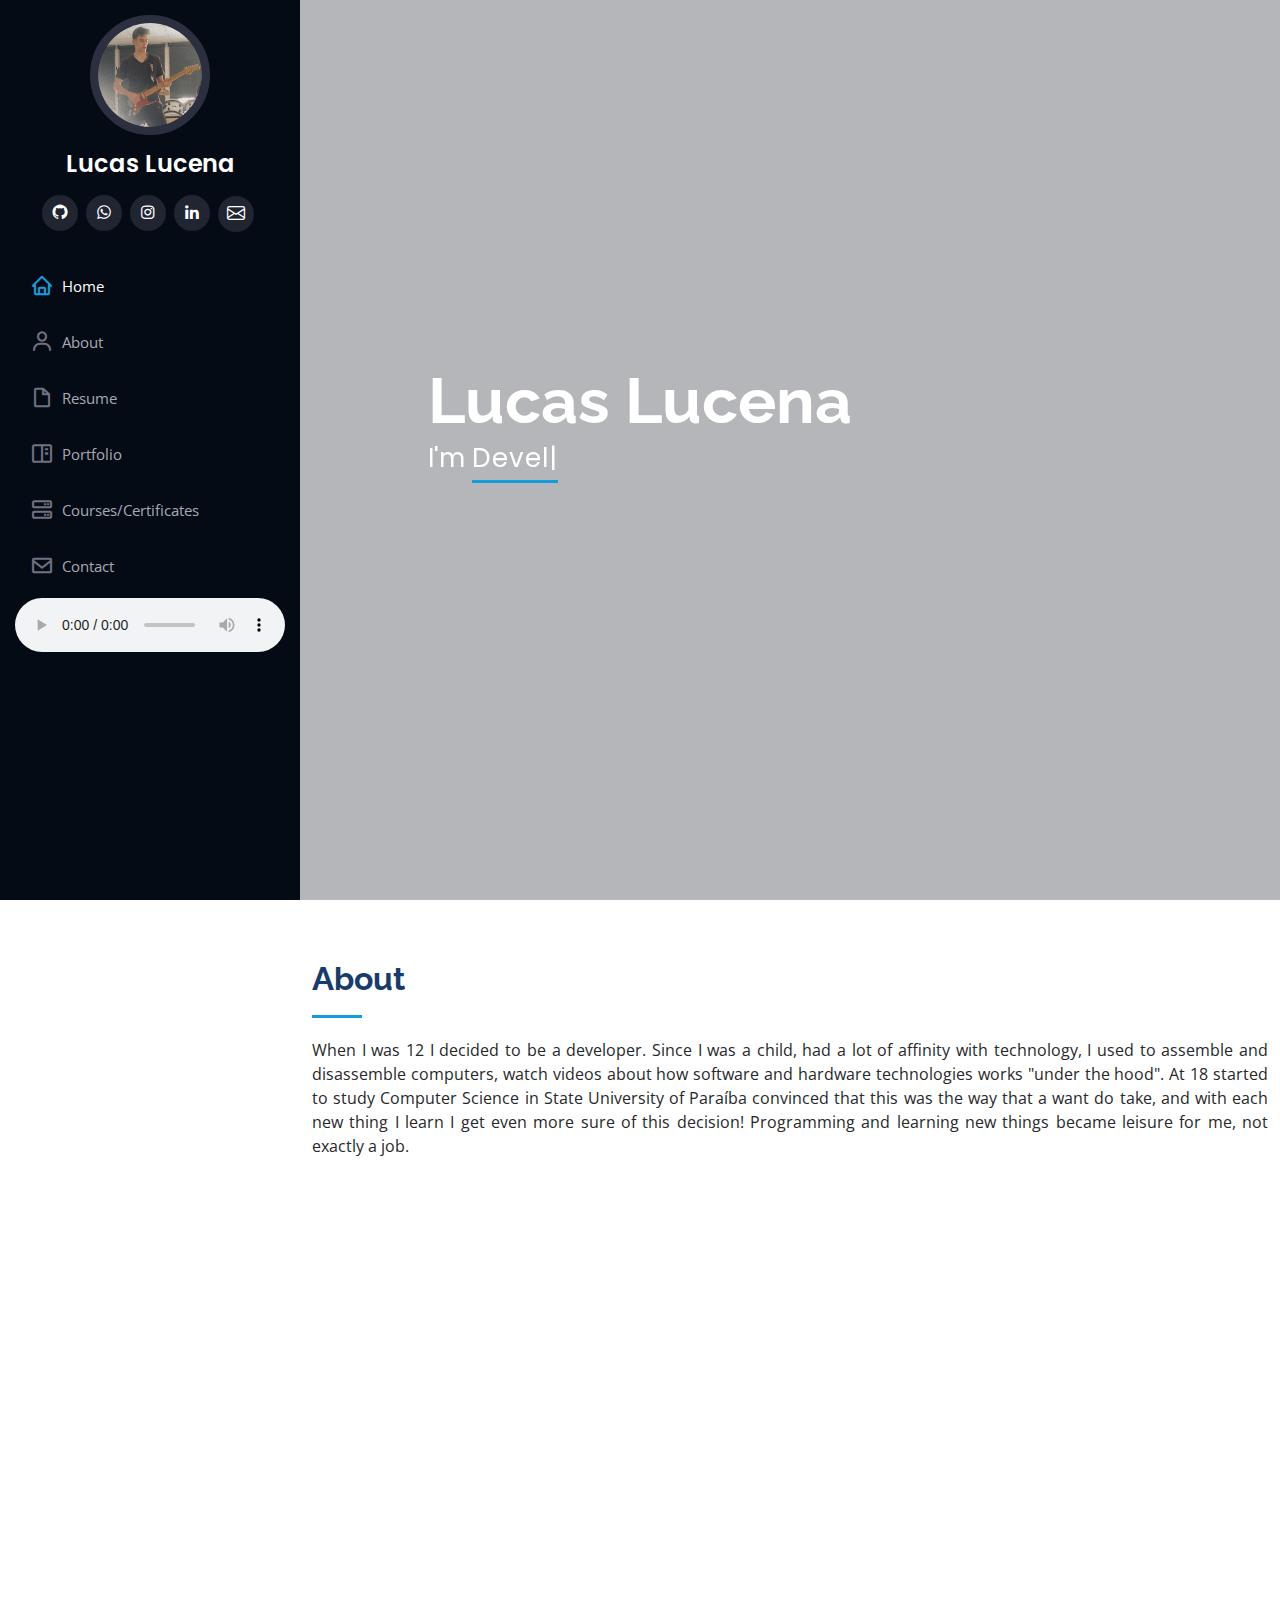
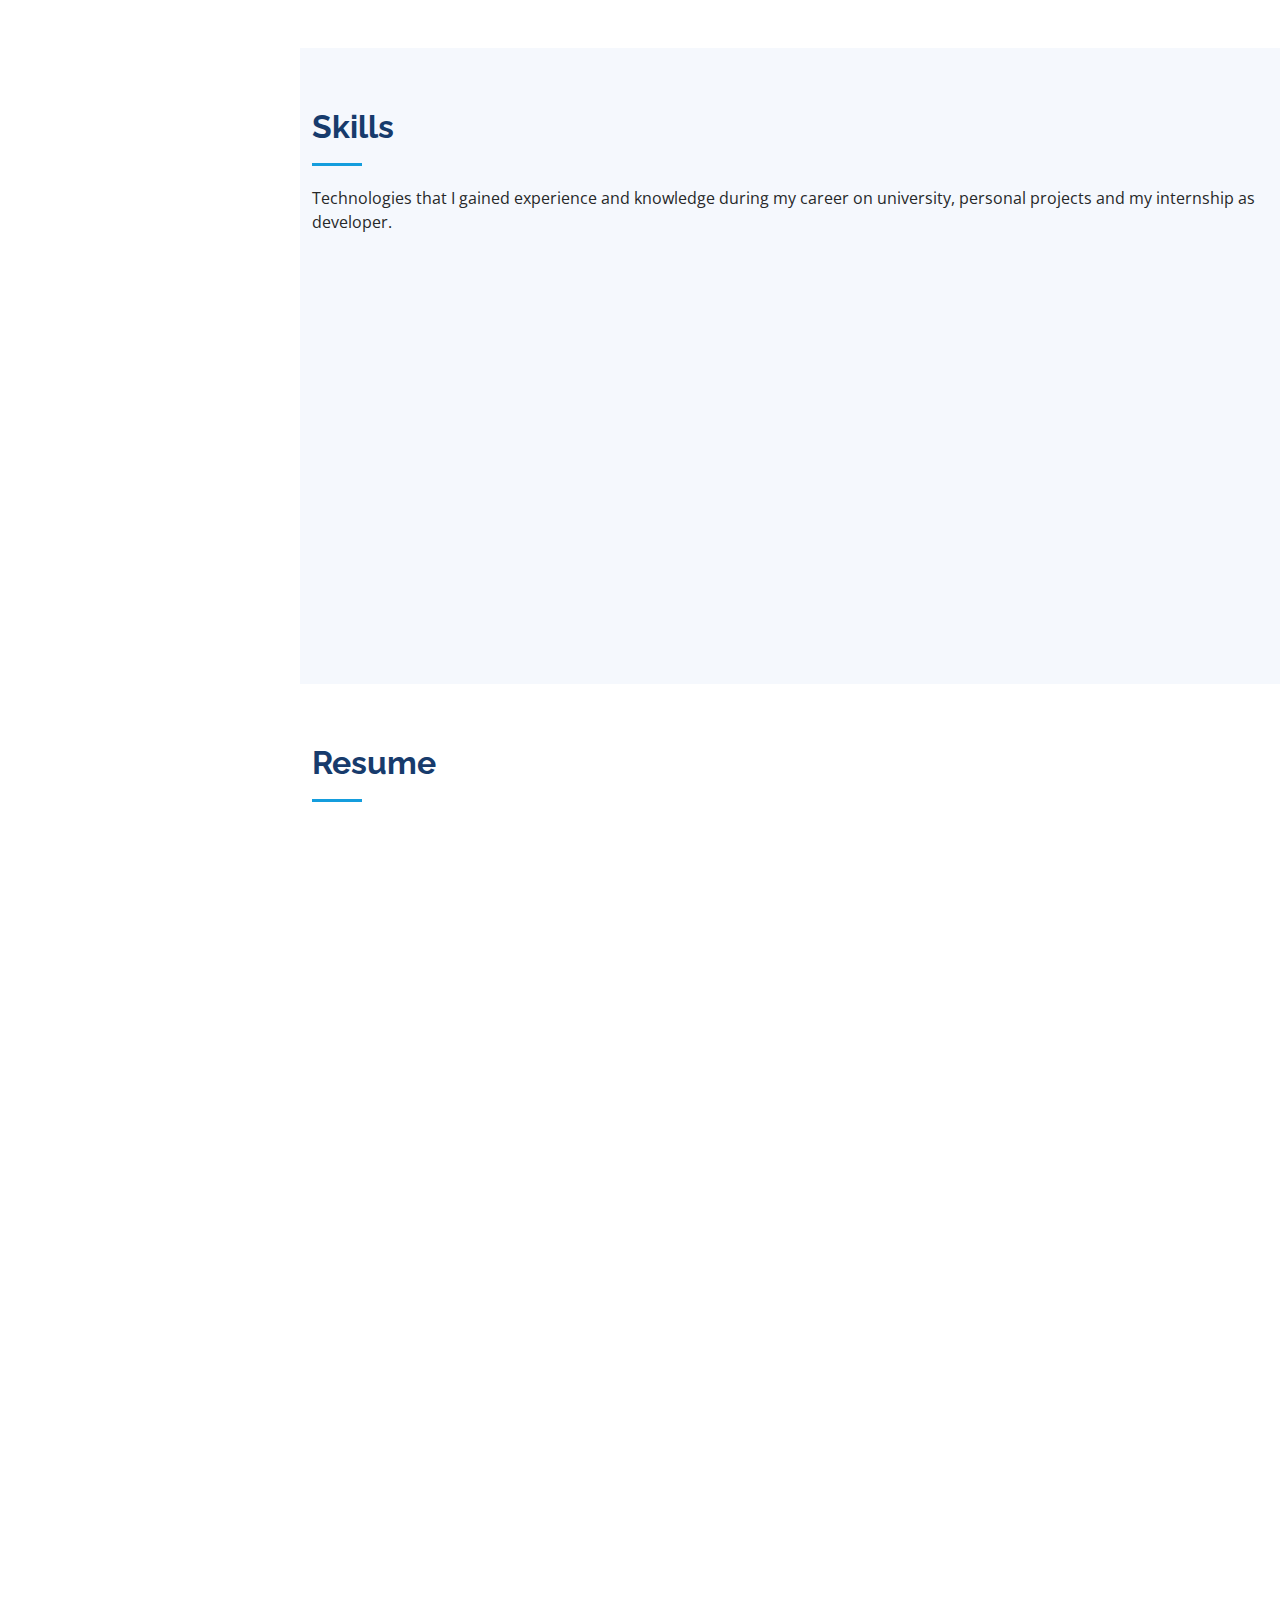
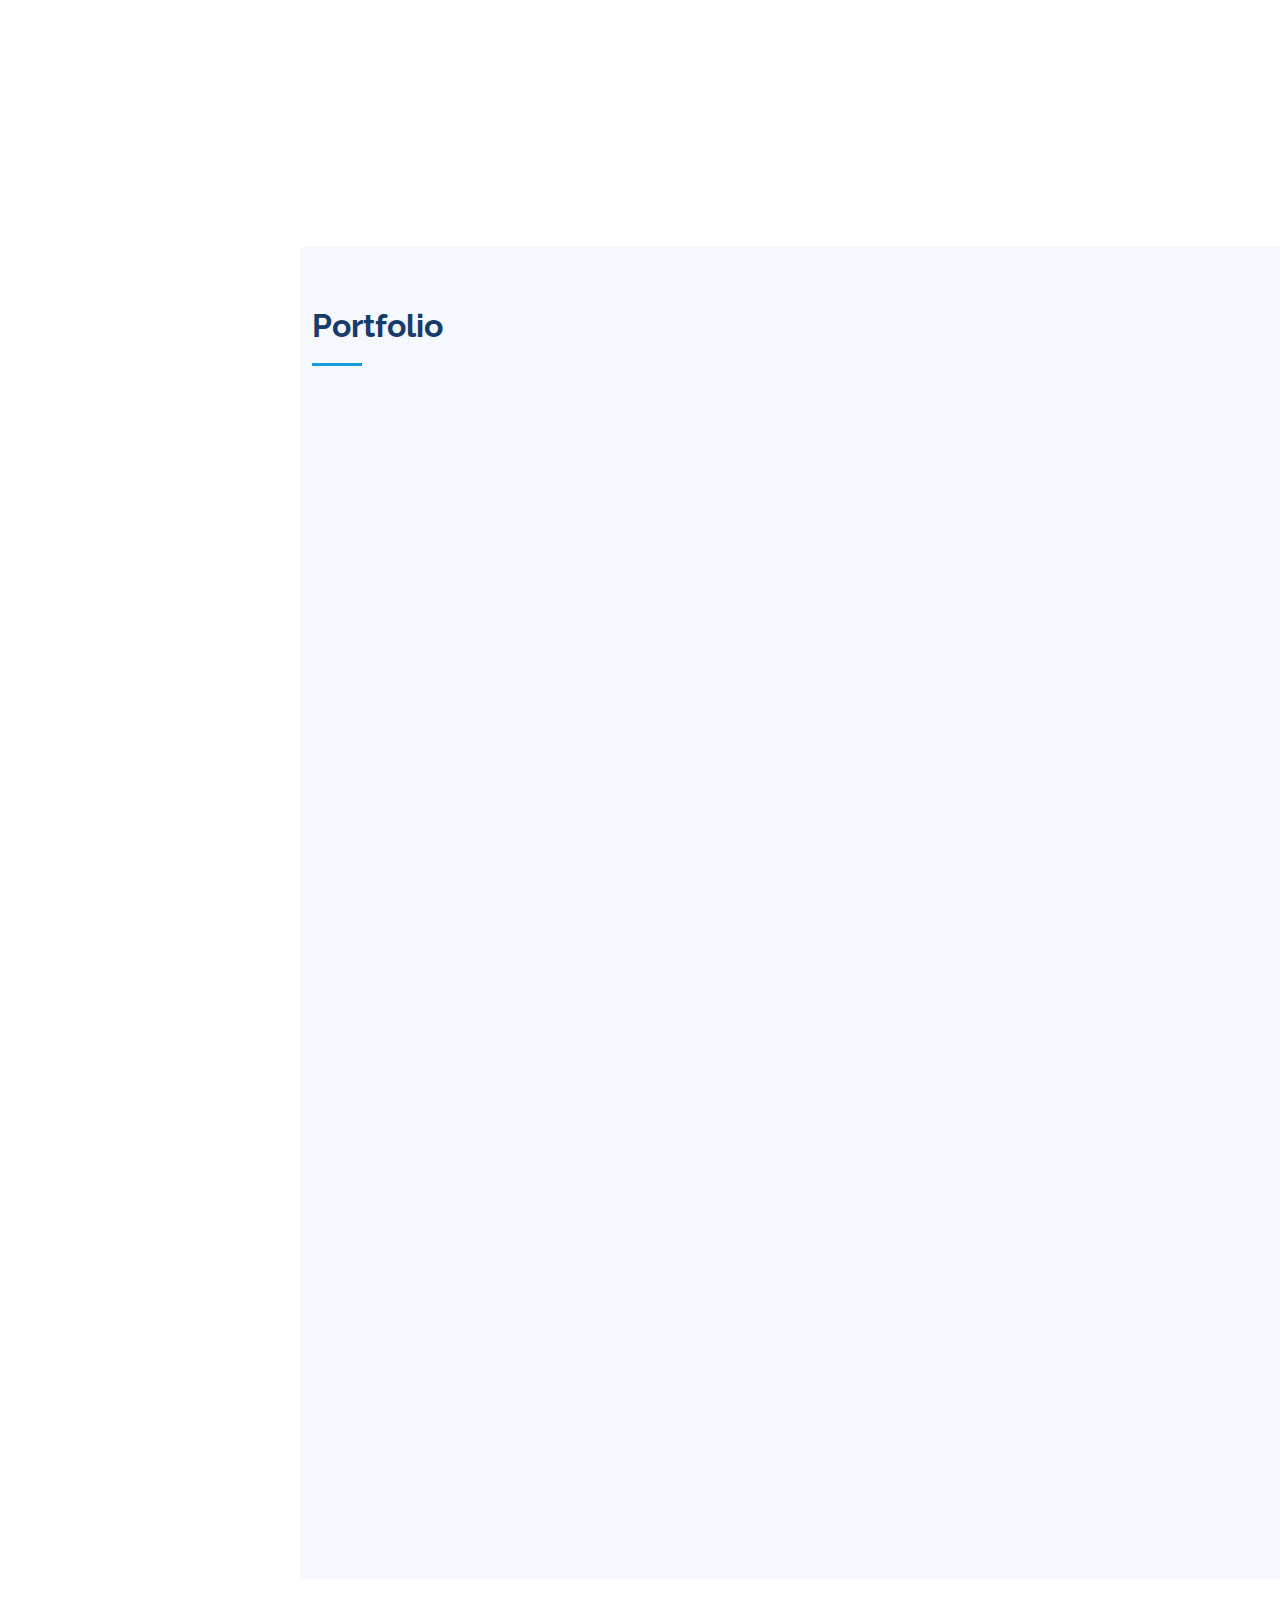
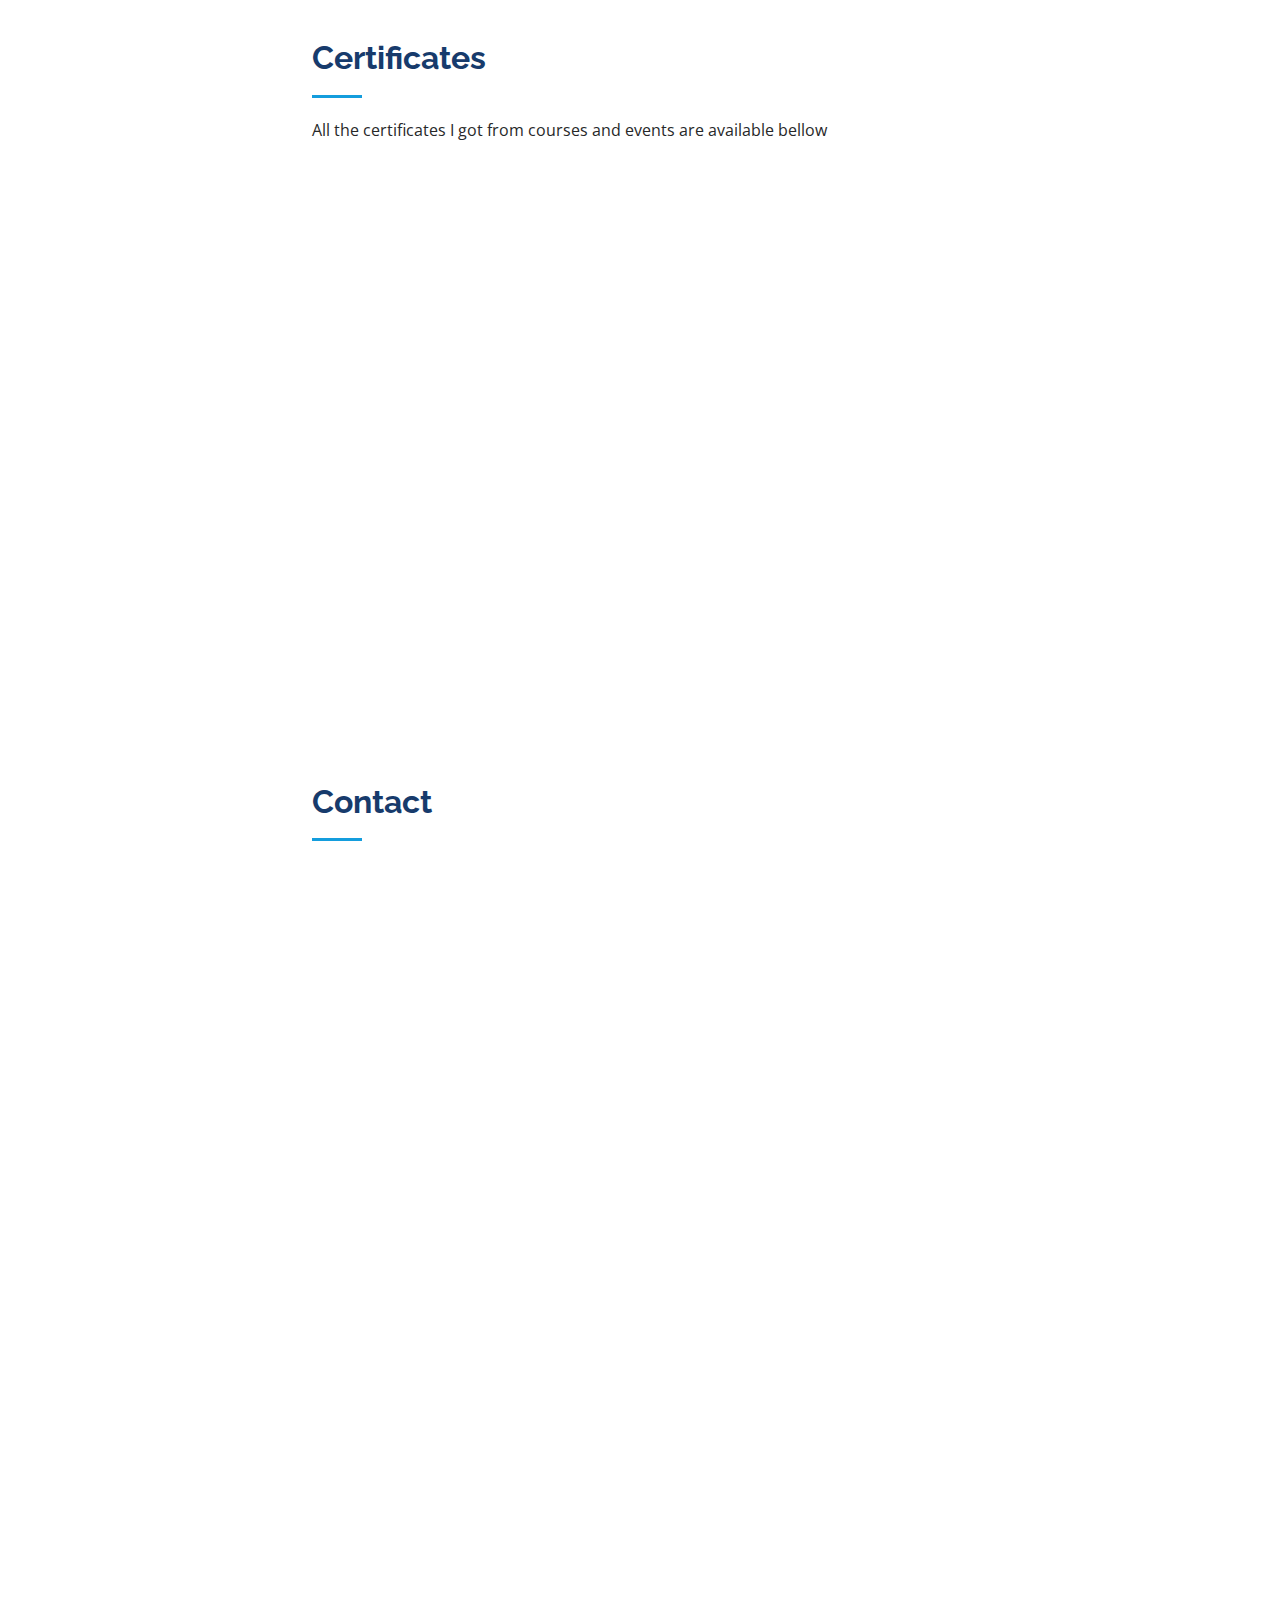
==== index.html @ eafb38f4 "Update backgroung music" ====
<!DOCTYPE html>
<html lang="en">

<head>
  <meta charset="utf-8">
  <meta content="width=device-width, initial-scale=1.0" name="viewport">

  <title>Lucas Lucena - Developer</title>
  <meta content="" name="description">
  <meta content="" name="keywords">

  <!-- Favicons -->
  <link href="assets/img/favicon.png" rel="icon">
  <link href="assets/img/apple-touch-icon.png" rel="apple-touch-icon">

  <!-- Google Fonts -->
  <link
    href="https://fonts.googleapis.com/css?family=Open+Sans:300,300i,400,400i,600,600i,700,700i|Raleway:300,300i,400,400i,500,500i,600,600i,700,700i|Poppins:300,300i,400,400i,500,500i,600,600i,700,700i"
    rel="stylesheet">

  <!-- Vendor CSS Files -->
  <link href="assets/vendor/aos/aos.css" rel="stylesheet">
  <link href="assets/vendor/bootstrap/css/bootstrap.min.css" rel="stylesheet">
  <link href="assets/vendor/bootstrap-icons/bootstrap-icons.css" rel="stylesheet">
  <link href="assets/vendor/boxicons/css/boxicons.min.css" rel="stylesheet">
  <link href="assets/vendor/glightbox/css/glightbox.min.css" rel="stylesheet">
  <link href="assets/vendor/swiper/swiper-bundle.min.css" rel="stylesheet">

  <!-- Template Main CSS File -->
  <link href="assets/css/style.css" rel="stylesheet">

</head>

<body>

  <!-- ======= Mobile nav toggle button ======= -->
  <i class="bi bi-list mobile-nav-toggle d-xl-none"></i>

  <!-- ======= Header ======= -->
  <header id="header">
    <div class="d-flex flex-column">

      <div class="profile">
        <img src="assets/img/profile.jpeg" alt="" class="img-fluid rounded-circle">
        <h1 class="text-light"><a href="index.html">Lucas Lucena</a></h1>
        <div class="social-links mt-3 text-center">
          <a href="https://github.com/lucaslucenak/lucaslucenak/" class="twitter" target="_blank"><i
              class="bx bxl-github"></i></a>
          <a href="http://api.whatsapp.com/send?1=pt_BR&phone=5583986907270" class="facebook" target="_blank"><i
              class="bx bxl-whatsapp"></i></a>
          <a href="https://www.instagram.com/lucaslucenak/" class="instagram" target="_blank"><i
              class="bx bxl-instagram"></i></a>
          <a href="https://www.linkedin.com/in/lucas-lucena-6588271a3/" class="linkedin" target="_blank"><i
              class="bx bxl-linkedin"></i></a>
          <a href="mailto:lucas.lucenak@gmail.com" class="linkedin" target="_blank"><i class="bi bi-envelope"></i></a>
        </div>
      </div>

      <nav id="navbar" class="nav-menu navbar">
        <ul>
          <li><a href="#hero" class="nav-link scrollto active"><i class="bx bx-home"></i> <span>Home</span></a></li>
          <li><a href="#about" class="nav-link scrollto"><i class="bx bx-user"></i> <span>About</span></a></li>
          <li><a href="#resume" class="nav-link scrollto"><i class="bx bx-file-blank"></i> <span>Resume</span></a></li>
          <li><a href="#portfolio" class="nav-link scrollto"><i class="bx bx-book-content"></i>
              <span>Portfolio</span></a></li>
          <li><a href="#services" class="nav-link scrollto"><i class="bx bx-server"></i> <span>Courses/Certificates</span></a></li>
          <li><a href="#contact" class="nav-link scrollto"><i class="bx bx-envelope"></i> <span>Contact</span></a></li>
        </ul>
        <audio autoplay loop controls src="assets/media/Rainy Factor - Espelhos.wav"></audio>
      </nav><!-- .nav-menu -->

    </div>

  </header><!-- End Header -->

  <!-- ======= Hero Section ======= -->
  <section id="hero" class="d-flex flex-column justify-content-center align-items-center">

    <div class="hero-container" data-aos="fade-in">
      <h1>Lucas Lucena</h1>
      <p>I'm <span class="typed" data-typed-items="Developer, Freelancer, Guitarrist"></span></p>
    </div>

  </section><!-- End Hero -->

  <main id="main">

    <!-- ======= About Section ======= -->
    <section id="about" class="about">
      <div class="container">

        <div class="section-title">
          <h2>About</h2>
          <p align="justify">When I was 12 I decided to be a developer. Since I was a child, had a lot of affinity with
            technology,
            I used to assemble and disassemble computers, watch videos about how software and hardware technologies
            works "under the hood".
            At 18 started to study Computer Science in State University of Paraíba convinced that this was the way that
            a want do take,
            and with each new thing I learn I get even more sure of this decision! Programming and learning new things
            became leisure for me, not exactly a job.</p>
        </div>

        <div class="row">
          <div class="col-lg-4" data-aos="fade-right">
            <img src="assets/img/profile.jpeg" class="img-fluid" alt="">
          </div>
          <div class="col-lg-8 pt-4 pt-lg-0 content" data-aos="fade-left">
            <h3>Developer &amp; Guitarrist.</h3>
            <p class="fst-italic">
              Fascinated by technology with a thirst for learning new technologies and applying them in real projects.
            </p>
            <div class="row">
              <div class="col-lg-6">
                <ul>
                  <li><i class="bi bi-chevron-right"></i> <strong>Birthday:</strong> <span>19 Nov 2001</span></li>
                  <li><i class="bi bi-chevron-right"></i> <strong>Website:</strong> <a
                      href="https://my-portifolio-lucaslucena.netlify.app/"><span>https://my-portifolio-lucaslucena.netlify.app/</span></a>
                  </li>
                  <li><i class="bi bi-chevron-right"></i> <strong>Phone:</strong> <span>+55 (83) 9 8690-7270</span></li>
                  <li><i class="bi bi-chevron-right"></i> <strong>City:</strong> <span>Campina Grande - PB</span></li>
                </ul>
              </div>
              <div class="col-lg-6">
                <ul>
                  <li><i class="bi bi-chevron-right"></i> <strong>Age:</strong> <span>20</span></li>
                  <li><i class="bi bi-chevron-right"></i> <strong>Degree:</strong> <span>Bachelor</span></li>
                  <li><i class="bi bi-chevron-right"></i> <strong>E-mail:</strong> <span>lucas.lucenak@gmail.com</span>
                  </li>
                  <li><i class="bi bi-chevron-right"></i> <strong>Freelance:</strong> <span>Available</span></li>
                </ul>
              </div>
            </div>
            <p align="justify">
              At the fourth semester of the course I became a Programming Language II (Java) monitor and started working
              with automations and data analysis with Python as an trainee,
              experiences that gave me the possibility to learn a lot of new features and lenguages, but principaly,
              even more desire to work in the area.
            </p>
          </div>
        </div>

      </div>
    </section><!-- End About Section -->

    <!-- ======= Skills Section ======= -->
    <section id="skills" class="skills section-bg">
      <div class="container">

        <div class="section-title">
          <h2>Skills</h2>
          <p>Technologies that I gained experience and knowledge during my career on university, personal projects and
            my internship as developer.</p>
        </div>

        <div class="row skills-content">

          <div class="col-lg-6" data-aos="fade-up">

            <div class="progress">
              <h2 align="center">Java <span class="badge badge-secondary"><img align="center" alt="Java"
                    src="https://img.shields.io/badge/Java-ED8B00?style=for-the-badge&logo=java&logoColor=white" /></span>
              </h2>
            </div>

            <div class="progress">
              <h2 align="center">Java <span class="badge badge-secondary"><img align="center" alt="SpringBoot"
                   src="https://img.shields.io/badge/Spring-6DB33F?style=for-the-badge&logo=spring&logoColor=white" /></span>
              </h2>
            </div>

            <div class="progress">
              <h2 align="center">MySQL <span class="badge badge-secondary"><img align="center" alt="MySQL"
                    src="https://img.shields.io/badge/MySQL-00000F?style=for-the-badge&logo=mysql&logoColor=white" /></span>
              </h2>
            </div>

            <div class="progress">
              <h2 align="center">Python <span class="badge badge-secondary"><img align="center" alt="Python"
                    src="https://img.shields.io/badge/Python-14354C?style=for-the-badge&logo=python&logoColor=white" /></span>
              </h2>
            </div>

            <div class="progress">
              <h2 align="center">Heroku <span class="badge badge-secondary"><img align="center" alt="Heroku"
                    src="https://img.shields.io/badge/Heroku-430098?style=for-the-badge&logo=heroku&logoColor=white" /></span>
              </h2>
            </div>

            <div class="progress">
              <h2 align="center">NodeJS <span class="badge badge-secondary"><img align="center" alt="NodeJS"
                    src="https://img.shields.io/badge/Node.js-43853D?style=for-the-badge&logo=node.js&logoColor=white" /></span>
              </h2>
            </div>

          </div>

          <div class="col-lg-6" data-aos="fade-up" data-aos-delay="100">

            <div class="progress">
              <h2 align="center">C <span class="badge badge-secondary"><img align="center" alt="C"
                    src="https://img.shields.io/badge/C-00599C?style=for-the-badge&logo=c&logoColor=white" /></span>
              </h2>
            </div>

            <div class="progress">
              <h2 align="center">CSS3 <span class="badge badge-secondary"><img align="center" alt="CSS3"
                    src="https://img.shields.io/badge/CSS3-1572B6?style=for-the-badge&logo=css3&logoColor=white" /></span>
              </h2>
            </div>

            <div class="progress">
              <h2 align="center">HTML5 <span class="badge badge-secondary"><img align="center" alt="HTML5"
                    src="https://img.shields.io/badge/HTML5-E34F26?style=for-the-badge&logo=html5&logoColor=white" /></span>
              </h2>
            </div>

            <div class="progress">
              <h2 align="center">Bootstrap <span class="badge badge-secondary"><img align="center" alt="Bootstrap"
                    src="https://img.shields.io/badge/Bootstrap-563D7C?style=for-the-badge&logo=bootstrap&logoColor=white" /></span>
              </h2>
            </div>

            <div class="progress">
              <h2 align="center">JavaScript <span class="badge badge-secondary"><img align="center" alt="JavaScript"
                    src="https://img.shields.io/badge/JavaScript-323330?style=for-the-badge&logo=javascript&logoColor=F7DF1E" /></span>
              </h2>
            </div>

          </div>

        </div>

      </div>
    </section><!-- End Skills Section -->

    <!-- ======= Resume Section ======= -->
    <section id="resume" class="resume">
      <div class="container">

        <div class="section-title">
          <h2>Resume</h2>
        </div>

        <div class="row">
          <div class="col-lg-6" data-aos="fade-up" data-aos-delay="100">
            <h3 class="resume-title">Professional Experience</h3>
            <div class="resume-item">
              <h4>Trainee Developer</h4>
              <h5>Jan 2022 - Jul 2022</h5>
              <p><em>ContÁgil Accounting, Campina Grande, PB </em></p>
              <ul>
                <li>Automated company customers processes with
                  Selenium, PyAutogui and PyAutoit</li>
                <li>Done data analysis to company customers</li>
                <li>Consumed and developed APIs with Flask and Bootstrap</li>
                <li>Worked with MySQL databases and deployed them
                  on Heroku</li>
                <li>Developed web systems with Bootstrap, NodeJS
                  and ExpressJS for internal consumption</li>
                <li>Maintained the internal systems</li>
              </ul>
            </div>
            <div class="resume-item">
              <h4>Java Monitor</h4>
              <h5>Dez 2021 - Present</h5>
              <p><em>State University of Paraíba, Campina Grande, PB </em></p>
              <ul>
                <li>Assistance to the students of Programming Language
                  II subject, which works on the concepts of OOP with
                  Java</li>
                <li>Assistance to the teacher in classes and activities
                  administration</li>
                <li>Providing weekly monitoring to the subject students</li>
              </ul>
            </div>
            <div class="resume-item">
              <h4>Own Technical Assistant</h4>
              <h5>Mar 2021 - Present</h5>
              <p><em>TecLine Technical Assistence, Campinda Grande, PB</em></p>
              <ul>
                <li>Technical assistance for computers and notebooks</li>
              </ul>
            </div>
          </div>
          <div class="col-lg-6" data-aos="fade-up">
            <h3 class="resume-title">Sumary</h3>
            <div class="resume-item pb-0">
              <h4>Lucas Lucena</h4>
              <p><em>Attending the fifth period of eight with CRA 9.11 at the State University of Paraíba (UEPB)</em>
              </p>
              <ul>
                <li>Campina Grande - Paraíba</li>
                <li>+55 (83) 9 8690-7270</li>
                <li>lucas.lucenak@gmail.com</li>
              </ul>
            </div>

            <h3 class="resume-title">Education</h3>
            <div class="resume-item">
              <h4>Bachelor of Computer Science</h4>
              <h5>2020 - 2024</h5>
              <p><em>State University of Paraíba, Campina Grande, PB</em></p>
              <p align="justify">The Department of Computing (DC) is an CCT/UEPB entity of the and aims to
                train potentially qualified human resources in the field of Computing and
                develop research activities in the fields of Computing;</p>
            </div>
            <div class="resume-item">
              <h4>Technical in Gastronomy</h4>
              <h5>2020 - 2020</h5>
              <p><em>Professional Distance Education Center (CEPED)</em></p>
              <p align="justify">
                CEPED CURSOS directs the gastronomy course whose content
                adict to the conceptual and humanistic basis, and provides to the student
                the practical knowledge of gastronomy in general</p>
            </div>
          </div>
        </div>
      </div>
    </section><!-- End Resume Section -->

    <!-- ======= Portfolio Section ======= -->
    <section id="portfolio" class="portfolio section-bg">
      <div class="container">

        <div class="section-title">
          <h2>Portfolio</h2>
        </div>

        <div class="row" data-aos="fade-up">
          <div class="col-lg-12 d-flex justify-content-center">
            <ul id="portfolio-flters">
              <li data-filter="*" class="filter-active">All</li>
              <li data-filter=".filter-app">App</li>
              <li data-filter=".filter-card">Card</li>
              <li data-filter=".filter-web">Web</li>
            </ul>
          </div>
        </div>

        <div class="row portfolio-container" data-aos="fade-up" data-aos-delay="100">

          <div class="col-lg-4 col-md-6 portfolio-item filter-app">
            <div class="portfolio-wrap">
              <img src="assets/img/portfolio/projeto9.png" class="img-fluid" alt="">
              <div class="portfolio-links">
                <a href="assets/img/portfolio/projeto9.png" data-gallery="portfolioGallery" class="portfolio-lightbox"
                  title="GitHub Repository"><i class="bx bx-plus"></i></a>
                <a href="details-projeto1.html" title="More Details"><i class="bx bx-link"></i></a>
              </div>
            </div>
          </div>

          <div class="col-lg-4 col-md-6 portfolio-item filter-web">
            <div class="portfolio-wrap">
              <img src="assets/img/portfolio/projeto11.png" class="img-fluid" alt="">
              <div class="portfolio-links">
                <a href="assets/img/portfolio/projeto11.png" data-gallery="portfolioGallery" class="portfolio-lightbox"
                  title="AirBnb Data Analyses"><i class="bx bx-plus"></i></a>
                <a href="details-projeto11.html" title="More Details"><i class="bx bx-link"></i></a>
              </div>
            </div>
          </div>

          <div class="col-lg-4 col-md-6 portfolio-item filter-web">
            <div class="portfolio-wrap">
              <img src="assets/img/portfolio/projeto1.png" class="img-fluid" alt="">
              <div class="portfolio-links">
                <a href="assets/img/portfolio/projeto1.png" data-gallery="portfolioGallery" class="portfolio-lightbox"
                  title="AirBnb Data Analyses"><i class="bx bx-plus"></i></a>
                <a href="details-projeto2.html" title="More Details"><i class="bx bx-link"></i></a>
              </div>
            </div>
          </div>

          <div class="col-lg-4 col-md-6 portfolio-item filter-app">
            <div class="portfolio-wrap">
              <img src="assets/img/portfolio/projeto2.png" class="img-fluid" alt="">
              <div class="portfolio-links">
                <a href="assets/img/portfolio/projeto2.png" data-gallery="portfolioGallery" class="portfolio-lightbox"
                  title="Buffet Santana Desktop System"><i class="bx bx-plus"></i></a>
                <a href="details-projeto3.html" title="More Details"><i class="bx bx-link"></i></a>
              </div>
            </div>
          </div>

          <div class="col-lg-4 col-md-6 portfolio-item filter-card">
            <div class="portfolio-wrap">
              <img src="assets/img/portfolio/projeto10.png" class="img-fluid" alt="">
              <div class="portfolio-links">
                <a href="assets/img/portfolio/projeto10.png" data-gallery="portfolioGallery" class="portfolio-lightbox"
                  title="Generate NFe Keys"><i class="bx bx-plus"></i></a>
                <a href="details-projeto10.html" title="More Details"><i class="bx bx-link"></i></a>
              </div>
            </div>
          </div>

          <div class="col-lg-4 col-md-6 portfolio-item filter-card">
            <div class="portfolio-wrap">
              <img src="assets/img/portfolio/projeto3.png" class="img-fluid" alt="">
              <div class="portfolio-links">
                <a href="assets/img/portfolio/projeto3.png" data-gallery="portfolioGallery" class="portfolio-lightbox"
                  title="TecLine Technical Assistence Website"><i class="bx bx-plus"></i></a>
                <a href="details-projeto4.html" title="More Details"><i class="bx bx-link"></i></a>
              </div>
            </div>
          </div>

          <div class="col-lg-4 col-md-6 portfolio-item filter-web">
            <div class="portfolio-wrap">
              <img src="assets/img/portfolio/projeto4.png" class="img-fluid" alt="">
              <div class="portfolio-links">
                <a href="assets/img/portfolio/projeto4.png" data-gallery="portfolioGallery" class="portfolio-lightbox"
                  title="GuiGuiBa e-commerce"><i class="bx bx-plus"></i></a>
                <a href="details-projeto5.html" title="More Details"><i class="bx bx-link"></i></a>
              </div>
            </div>
          </div>

          <div class="col-lg-4 col-md-6 portfolio-item filter-app">
            <div class="portfolio-wrap">
              <img src="assets/img/portfolio/projeto5.png" class="img-fluid" alt="">
              <div class="portfolio-links">
                <a href="assets/img/portfolio/projeto5.png" data-gallery="portfolioGallery" class="portfolio-lightbox"
                  title="Graphical Interface With ReactJS"><i class="bx bx-plus"></i></a>
                <a href="details-projeto6.html" title="More Details"><i class="bx bx-link"></i></a>
              </div>
            </div>
          </div>

          <div class="col-lg-4 col-md-6 portfolio-item filter-card">
            <div class="portfolio-wrap">
              <img src="assets/img/portfolio/projeto6.png" class="img-fluid" alt="">
              <div class="portfolio-links">
                <a href="assets/img/portfolio/projeto6.png" data-gallery="portfolioGallery" class="portfolio-lightbox"
                  title="System Digital Certificate Validity"><i class="bx bx-plus"></i></a>
                <a href="details-projeto7.html" title="More Details"><i class="bx bx-link"></i></a>
              </div>
            </div>
          </div>

          <div class="col-lg-4 col-md-6 portfolio-item filter-card">
            <div class="portfolio-wrap">
              <img src="assets/img/portfolio/projeto7.png" class="img-fluid" alt="">
              <div class="portfolio-links">
                <a href="assets/img/portfolio/projeto7.png" data-gallery="portfolioGallery" class="portfolio-lightbox"
                  title="All University Projects"><i class="bx bx-plus"></i></a>
                <a href="details-projeto8.html" title="More Details"><i class="bx bx-link"></i></a>
              </div>
            </div>
          </div>

          <div class="col-lg-4 col-md-6 portfolio-item filter-web">
            <div class="portfolio-wrap">
              <img src="assets/img/portfolio/projeto8.png" class="img-fluid" alt="">
              <div class="portfolio-links">
                <a href="assets/img/portfolio/projeto8.png" data-gallery="portfolioGallery" class="portfolio-lightbox"
                  title="SDS3 Project"><i class="bx bx-plus"></i></a>
                <a href="details-projeto9.html" title="More Details"><i class="bx bx-link"></i></a>
              </div>
            </div>
          </div>

        </div>

      </div>
    </section><!-- End Portfolio Section -->

    <!-- ======= Certificates Section ======= -->
    <section id="services" class="services">
      <div class="container">

        <div class="section-title">
          <h2>Certificates</h2>
          <p>All the certificates I got from courses and events are available bellow</p>
        </div>

        <div class="row">
          <div class="col-lg-4 col-md-6 icon-box" data-aos="fade-up">
            <div class="icon"><i class="bi bi-building"></i></div>
            <h4 class="title"><a href="assets/img/certificados/certificado2.png" data-gallery="portfolioGallery"
                class="portfolio-lightbox" title="Scrum Fundamentals Certified">Scrum Fundamentals Certified</a></h4>
          </div>
          <div class="col-lg-4 col-md-6 icon-box" data-aos="fade-up" data-aos-delay="100">
            <div class="icon"><i class="bi bi-server"></i></div>
            <h4 class="title"><a href="assets/img/certificados/certificado1.png" data-gallery="portfolioGallery"
                class="portfolio-lightbox" title="Basic to Advanced SQL (with MySQL)">Basic to Advanced SQL (with
                MySQL)</a></h4>
          </div>
          <div class="col-lg-4 col-md-6 icon-box" data-aos="fade-up" data-aos-delay="100">
            <div class="icon"><i class="bi bi-code"></i></div>
            <h4 class="title"><a href="assets/img/certificados/certificado17.png" data-gallery="portfolioGallery"
                class="portfolio-lightbox" title="Advanced Java">Advanced Java</a></h4>
          </div>
          <div class="col-lg-4 col-md-6 icon-box" data-aos="fade-up" data-aos-delay="200">
            <div class="icon"><i class="bi bi-code"></i></div>
            <h4 class="title"><a href="assets/img/certificados/certificado6.png" data-gallery="portfolioGallery"
                class="portfolio-lightbox" title="Spring React Week">Spring React Week</a></h4>
          </div>
          <div class="col-lg-4 col-md-6 icon-box" data-aos="fade-up" data-aos-delay="300">
            <div class="icon"><i class="bi bi-git"></i></div>
            <h4 class="title"><a href="assets/img/certificados/certificado12.png" data-gallery="portfolioGallery"
                class="portfolio-lightbox" title="Introduction to Git and GitHub">Introduction to Git and GitHub</a>
            </h4>
          </div>
          <div class="col-lg-4 col-md-6 icon-box" data-aos="fade-up" data-aos-delay="400">
            <div class="icon"><i class="bi bi-code"></i></div>
            <h4 class="title"><a href="assets/img/certificados/certificado7.png" data-gallery="portfolioGallery"
                class="portfolio-lightbox" title="Basic Java Development">Basic Java Development</a></h4>
          </div>
          <div class="col-lg-4 col-md-6 icon-box" data-aos="fade-up" data-aos-delay="500">
            <div class="icon"><i class="bi bi-code-slash"></i></div>
            <h4 class="title"><a href="assets/img/certificados/certificado9.png" data-gallery="portfolioGallery"
                class="portfolio-lightbox" title="Introduction to HTML5 and CSS3">Introduction to HTML5 and CSS3</a>
            </h4>
          </div>
          <div class="col-lg-4 col-md-6 icon-box" data-aos="fade-up" data-aos-delay="100">
            <div class="icon"><i class="bi bi-code"></i></div>
            <h4 class="title"><a href="assets/img/certificados/certificado18.png" data-gallery="portfolioGallery"
                class="portfolio-lightbox" title="Basic Python">Basic Python</a></h4>
          </div>
          <div class="col-lg-4 col-md-6 icon-box" data-aos="fade-up" data-aos-delay="600">
            <div class="icon"><i class="bi bi-book"></i></div>
            <h4 class="title"><a href="assets/img/certificados/certificado5.png" data-gallery="portfolioGallery"
                class="portfolio-lightbox" title="InSocialTec Course">InSocialTec Course</a></h4>
          </div>
          <div class="col-lg-4 col-md-6 icon-box" data-aos="fade-up" data-aos-delay="700">
            <div class="icon"><i class="bi bi-server"></i></div>
            <h4 class="title"><a href="assets/img/certificados/certificado16.png" data-gallery="portfolioGallery"
                class="portfolio-lightbox" title="SQL Server: Good practices in relational databases">SQL Server: Good
                practices in relational databases</a></h4>
          </div>
          <div class="col-lg-4 col-md-6 icon-box" data-aos="fade-up" data-aos-delay="800">
            <div class="icon"><i class="bi bi-code"></i></div>
            <h4 class="title"><a href="assets/img/certificados/certificado10.png" data-gallery="portfolioGallery"
                class="portfolio-lightbox" title="OOP Introduction With Java">OOP Introduction With Java</a></h4>
          </div>
          <div class="col-lg-4 col-md-6 icon-box" data-aos="fade-up" data-aos-delay="900">
            <div class="icon"><i class="bi bi-server"></i></div>
            <h4 class="title"><a href="assets/img/certificados/certificado15.png" data-gallery="portfolioGallery"
                class="portfolio-lightbox" title="MySQL - Working With Tables">MySQL - Working With Tables</a></h4>
          </div>
          <div class="col-lg-4 col-md-6 icon-box" data-aos="fade-up" data-aos-delay="1000">
            <div class="icon"><i class="bi bi-server"></i></div>
            <h4 class="title"><a href="assets/img/certificados/certificado14.png" data-gallery="portfolioGallery"
                class="portfolio-lightbox" title="Exploring Relationships With Workbench">Exploring Relationships With
                Workbench</a></h4>
          </div>
          <div class="col-lg-4 col-md-6 icon-box" data-aos="fade-up" data-aos-delay="1100">
            <div class="icon"><i class="bi bi-book"></i></div>
            <h4 class="title"><a href="assets/img/certificados/certificado13.png" data-gallery="portfolioGallery"
                class="portfolio-lightbox" title="Essential Programming Logic">Essential Programming Logic</a></h4>
          </div>
          <div class="col-lg-4 col-md-6 icon-box" data-aos="fade-up" data-aos-delay="1200">
            <div class="icon"><i class="bi bi-code"></i></div>
            <h4 class="title"><a href="assets/img/certificados/certificado11.png" data-gallery="portfolioGallery"
                class="portfolio-lightbox" title="Programming Introduction With Python">Programming Introduction With
                Python</a></h4>
          </div>
          <div class="col-lg-4 col-md-6 icon-box" data-aos="fade-up" data-aos-delay="1300">
            <div class="icon"><i class="bi bi-book"></i></div>
            <h4 class="title"><a href="assets/img/certificados/certificado8.png" data-gallery="portfolioGallery"
                class="portfolio-lightbox" title="Mastering Java IDEs">Mastering Java IDEs</a></h4>
          </div>
          <div class="col-lg-4 col-md-6 icon-box" data-aos="fade-up" data-aos-delay="1400">
            <div class="icon"><i class="bi bi-code-slash"></i></div>
            <h4 class="title"><a href="assets/img/certificados/certificado4.png" data-gallery="portfolioGallery"
                class="portfolio-lightbox" title="Zero To Code Marathon - IV Edition">Zero To Code Marathon - IV
                Edition</a></h4>
          </div>
        </div>

      </div>
    </section><!-- End Services Section -->


    <!-- ======= Contact Section ======= -->
    <section id="contact" class="contact">
      <div class="container">

        <div class="section-title">
          <h2>Contact</h2>
        </div>

        <div class="row" data-aos="fade-in">

          <div class="col-lg-5 d-flex align-items-stretch">
            <div class="info">
              <div class="address">
                <i class="bi bi-geo-alt"></i>
                <h4>Location:</h4>
                <p>Campina Grande - PB</p>
              </div>

              <div class="email">
                <i class="bi bi-envelope"></i>
                <h4>Email:</h4>
                <p>lucas.lucenak@gmail.com</p>
              </div>

              <div class="phone">
                <i class="bi bi-phone"></i>
                <h4>Call:</h4>
                <p>+55 (83) 9 8690-7270</p>
              </div>
              <iframe
                src="https://www.google.com/maps/embed?pb=!1m18!1m12!1m3!1d126655.43937192507!2d-35.97160494124073!3d-7.2428322957762665!2m3!1f0!2f0!3f0!3m2!1i1024!2i768!4f13.1!3m3!1m2!1s0x7ac1e5f43201c85%3A0xc9656aec3aa6af51!2sCampina%20Grande%2C%20PB!5e0!3m2!1spt-BR!2sbr!4v1649446716809!5m2!1spt-BR!2sbr"
                frameborder="0" style="border:0; width: 100%; height: 290px;" allowfullscreen></iframe>
            </div>

          </div>

          <div class="col-lg-7 mt-5 mt-lg-0 d-flex align-items-stretch">
            <form action="https://formsubmit.co/lucas.lucenak@gmail.com" method="post" role="form"
              class="php-email-form">
              <!-- <h4 align="center">Not available now</h4> -->
              <div class="row">
                <div class="form-group col-md-6">
                  <label for="name">Your Name</label>
                  <input type="text" name="name" class="form-control" id="name" required>
                </div>
                <div class="form-group col-md-6">
                  <label for="name">Your Email</label>
                  <input type="email" class="form-control" name="email" id="email" required>
                </div>
              </div>
              <div class="form-group">
                <label for="name">Message</label>
                <textarea class="form-control" name="message" rows="10" required></textarea>
              </div>
              <div class="my-3">
                <div class="loading">Loading</div>
                <div class="error-message"></div>
                <div class="sent-message">Your message has been sent. Thank you!</div>
              </div>
              <div class="text-center"><button type="submit">Send Message</button></div>
            </form>
          </div>

        </div>

      </div>
    </section><!-- End Contact Section -->

  </main><!-- End #main -->

  <!-- ======= Footer ======= -->
  <footer id="footer">
    <div class="container">
      <div class="copyright">
        <!-- &copy; Copyright <strong><span>iPortfolio</span></strong> -->
      </div>
    </div>
  </footer><!-- End  Footer -->

  <a href="#" class="back-to-top d-flex align-items-center justify-content-center"><i
      class="bi bi-arrow-up-short"></i></a>

  <!-- Vendor JS Files -->
  <script src="assets/vendor/purecounter/purecounter.js"></script>
  <script src="assets/vendor/aos/aos.js"></script>
  <script src="assets/vendor/bootstrap/js/bootstrap.bundle.min.js"></script>
  <script src="assets/vendor/glightbox/js/glightbox.min.js"></script>
  <script src="assets/vendor/isotope-layout/isotope.pkgd.min.js"></script>
  <script src="assets/vendor/swiper/swiper-bundle.min.js"></script>
  <script src="assets/vendor/typed.js/typed.min.js"></script>
  <script src="assets/vendor/waypoints/noframework.waypoints.js"></script>
  <script src="assets/vendor/php-email-form/validate.js"></script>

  <!-- Template Main JS File -->
  <script src="assets/js/main.js"></script>

</body>

</html>
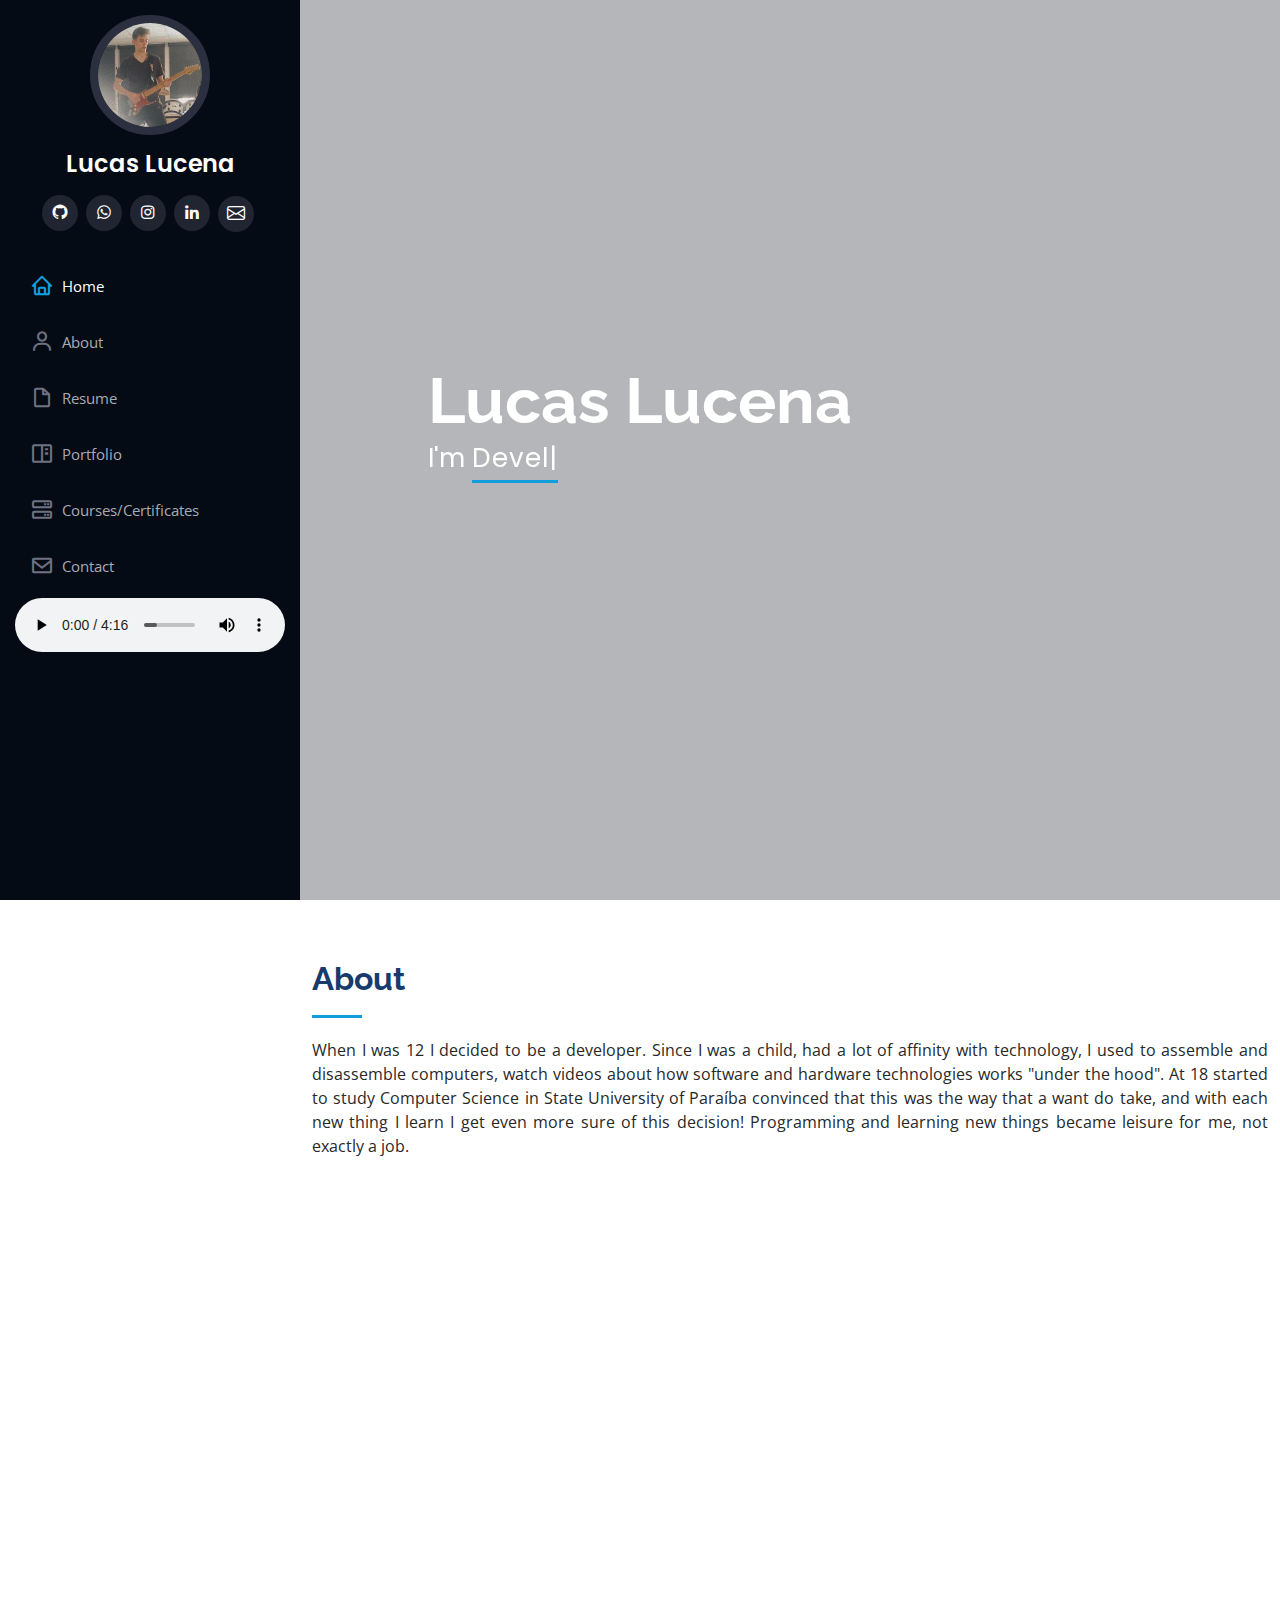
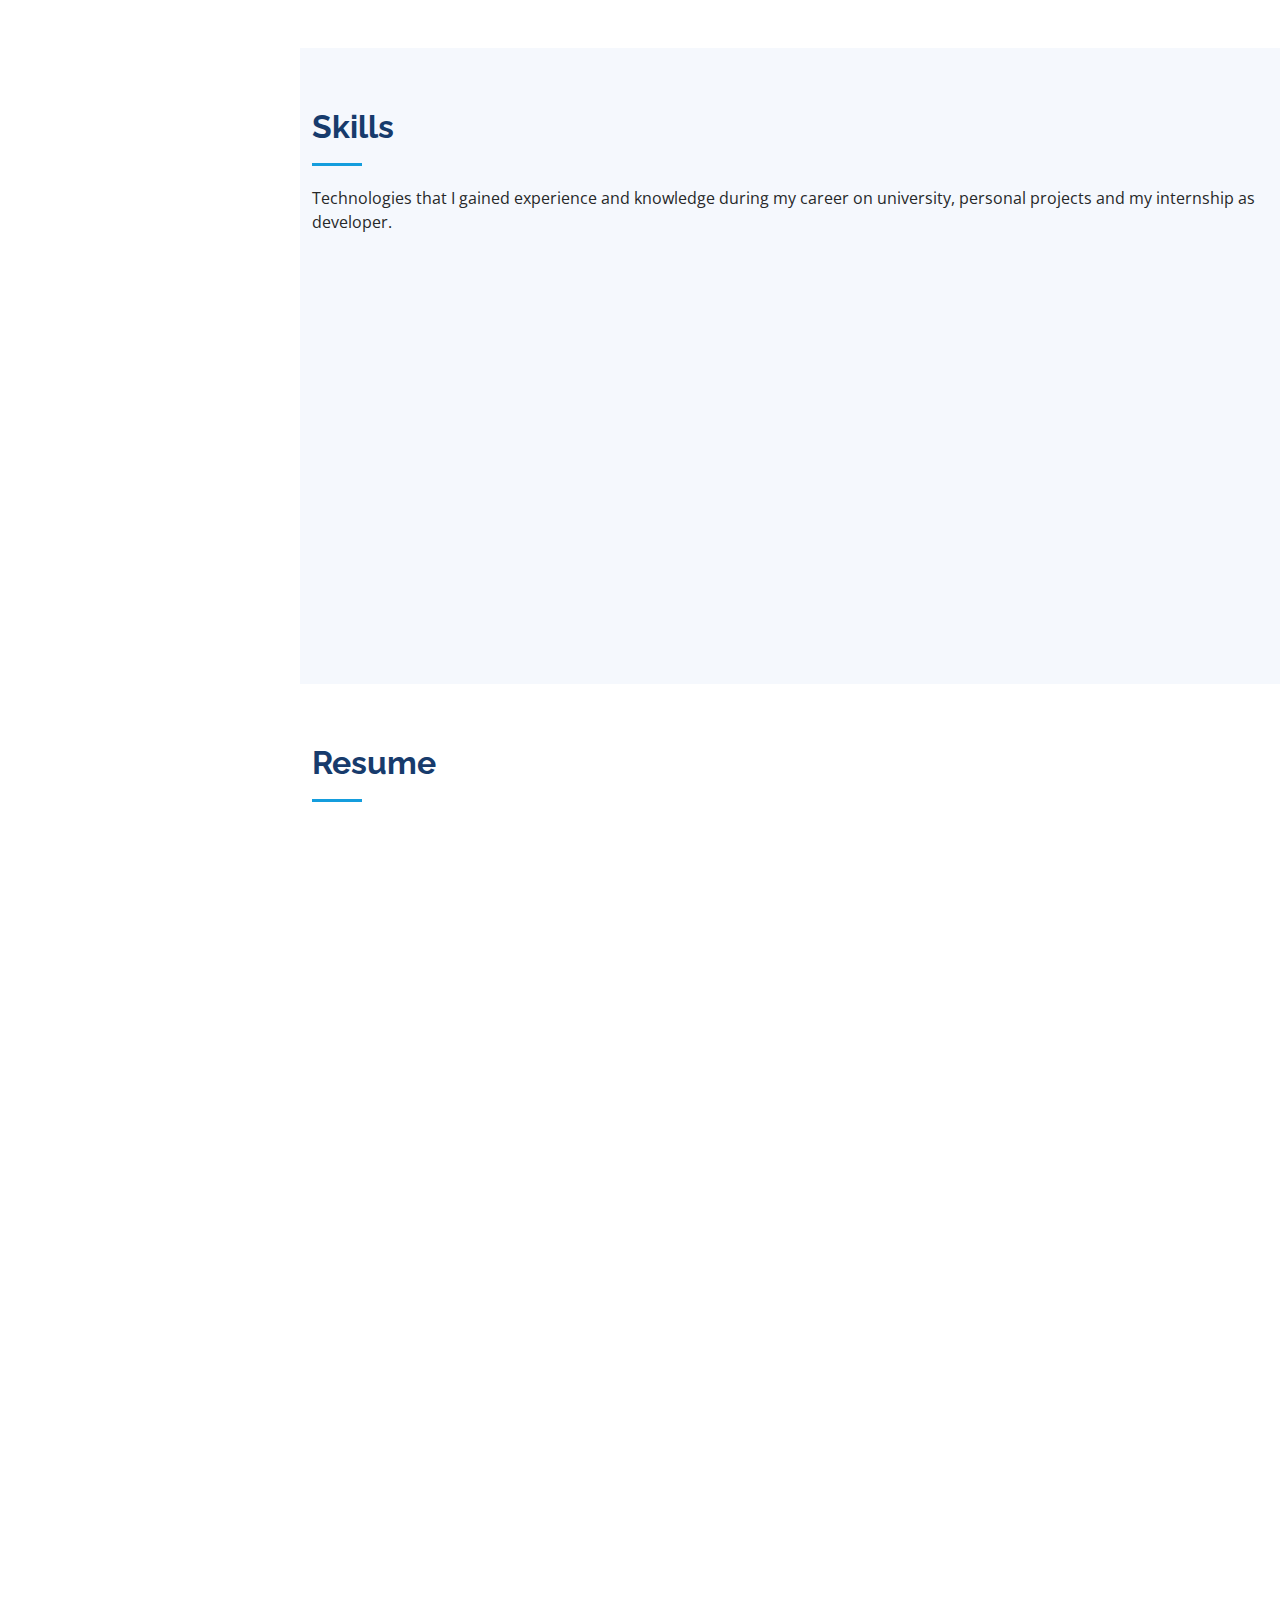
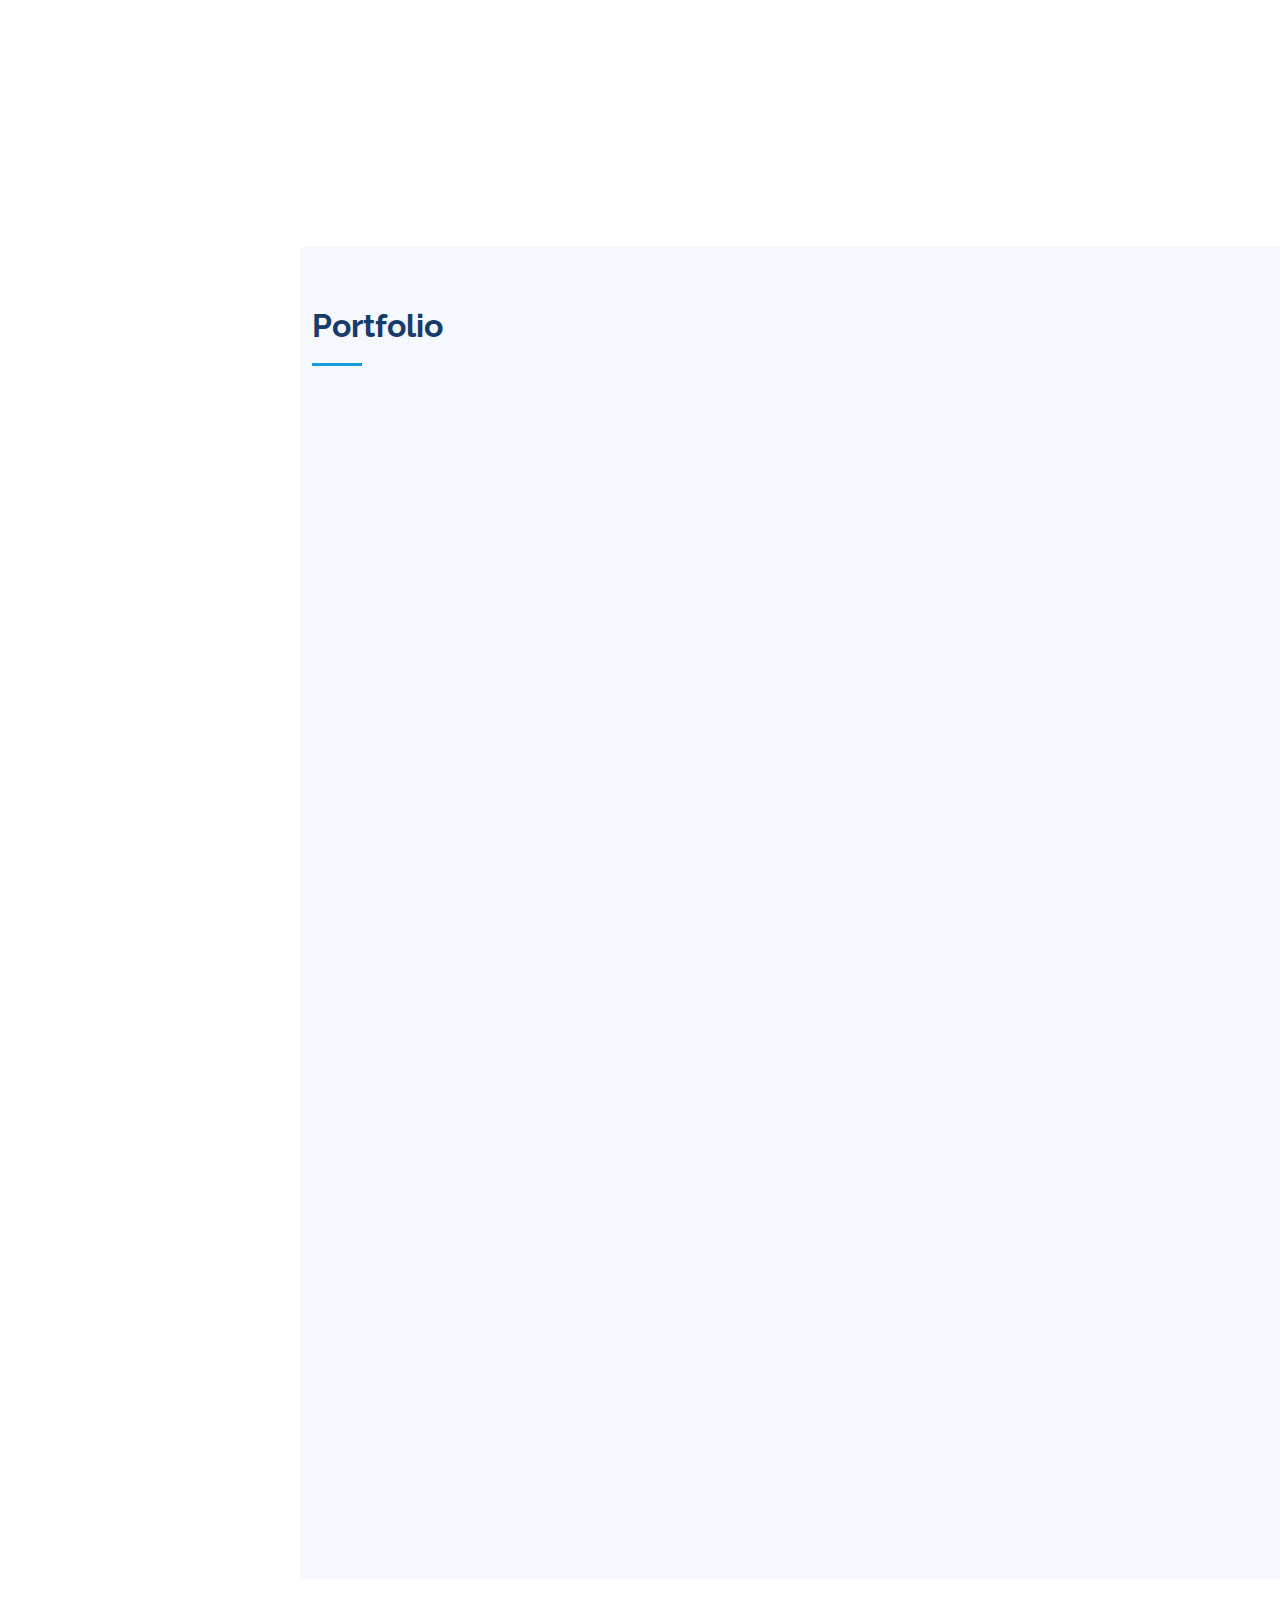
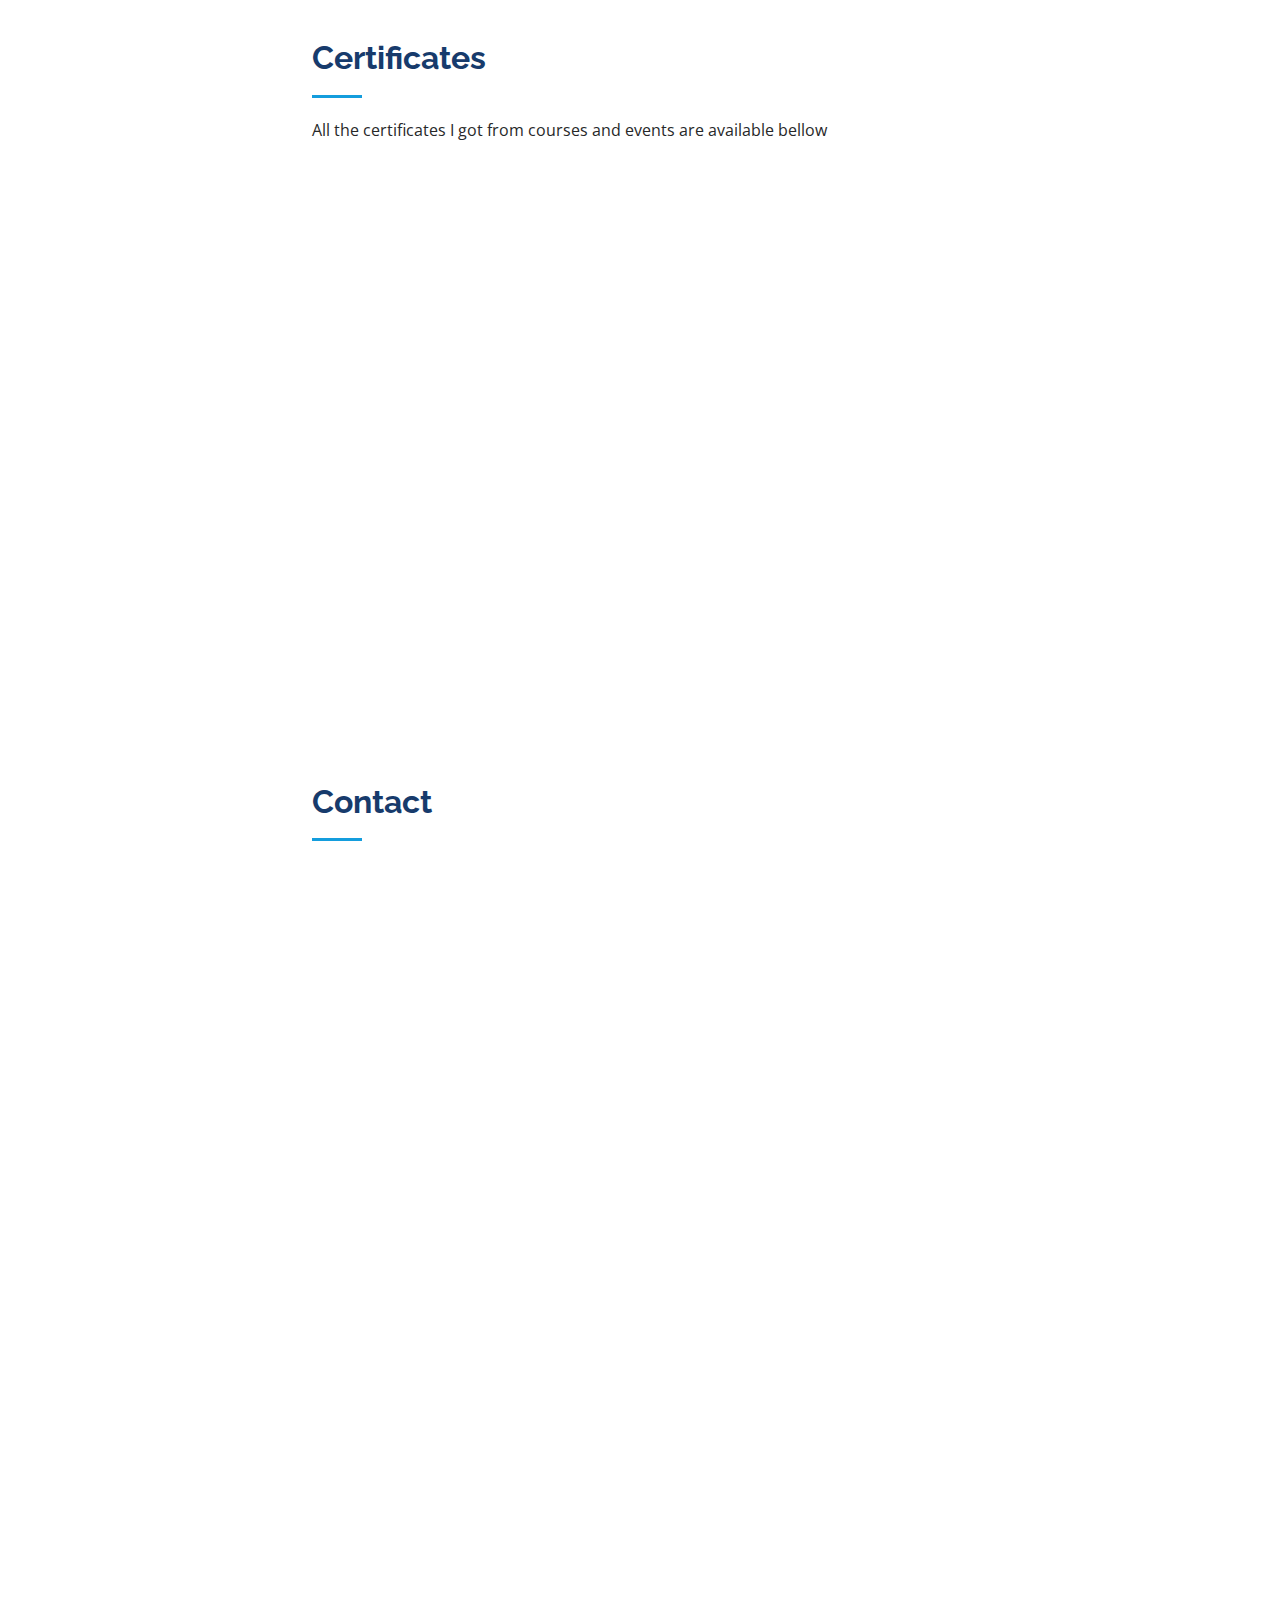
==== commit f2083fc5: "Update backgroung music" ====
--- a/index.html
+++ b/index.html
@@ -66,7 +66,7 @@
           <li><a href="#services" class="nav-link scrollto"><i class="bx bx-server"></i> <span>Courses/Certificates</span></a></li>
           <li><a href="#contact" class="nav-link scrollto"><i class="bx bx-envelope"></i> <span>Contact</span></a></li>
         </ul>
-        <audio autoplay loop controls src="assets/media/Rainy Factor - Espelhos.wav"></audio>
+        <audio autoplay loop controls src="assets/media/Rainy Factor - Espelhos.mp3"></audio>
       </nav><!-- .nav-menu -->
 
     </div>
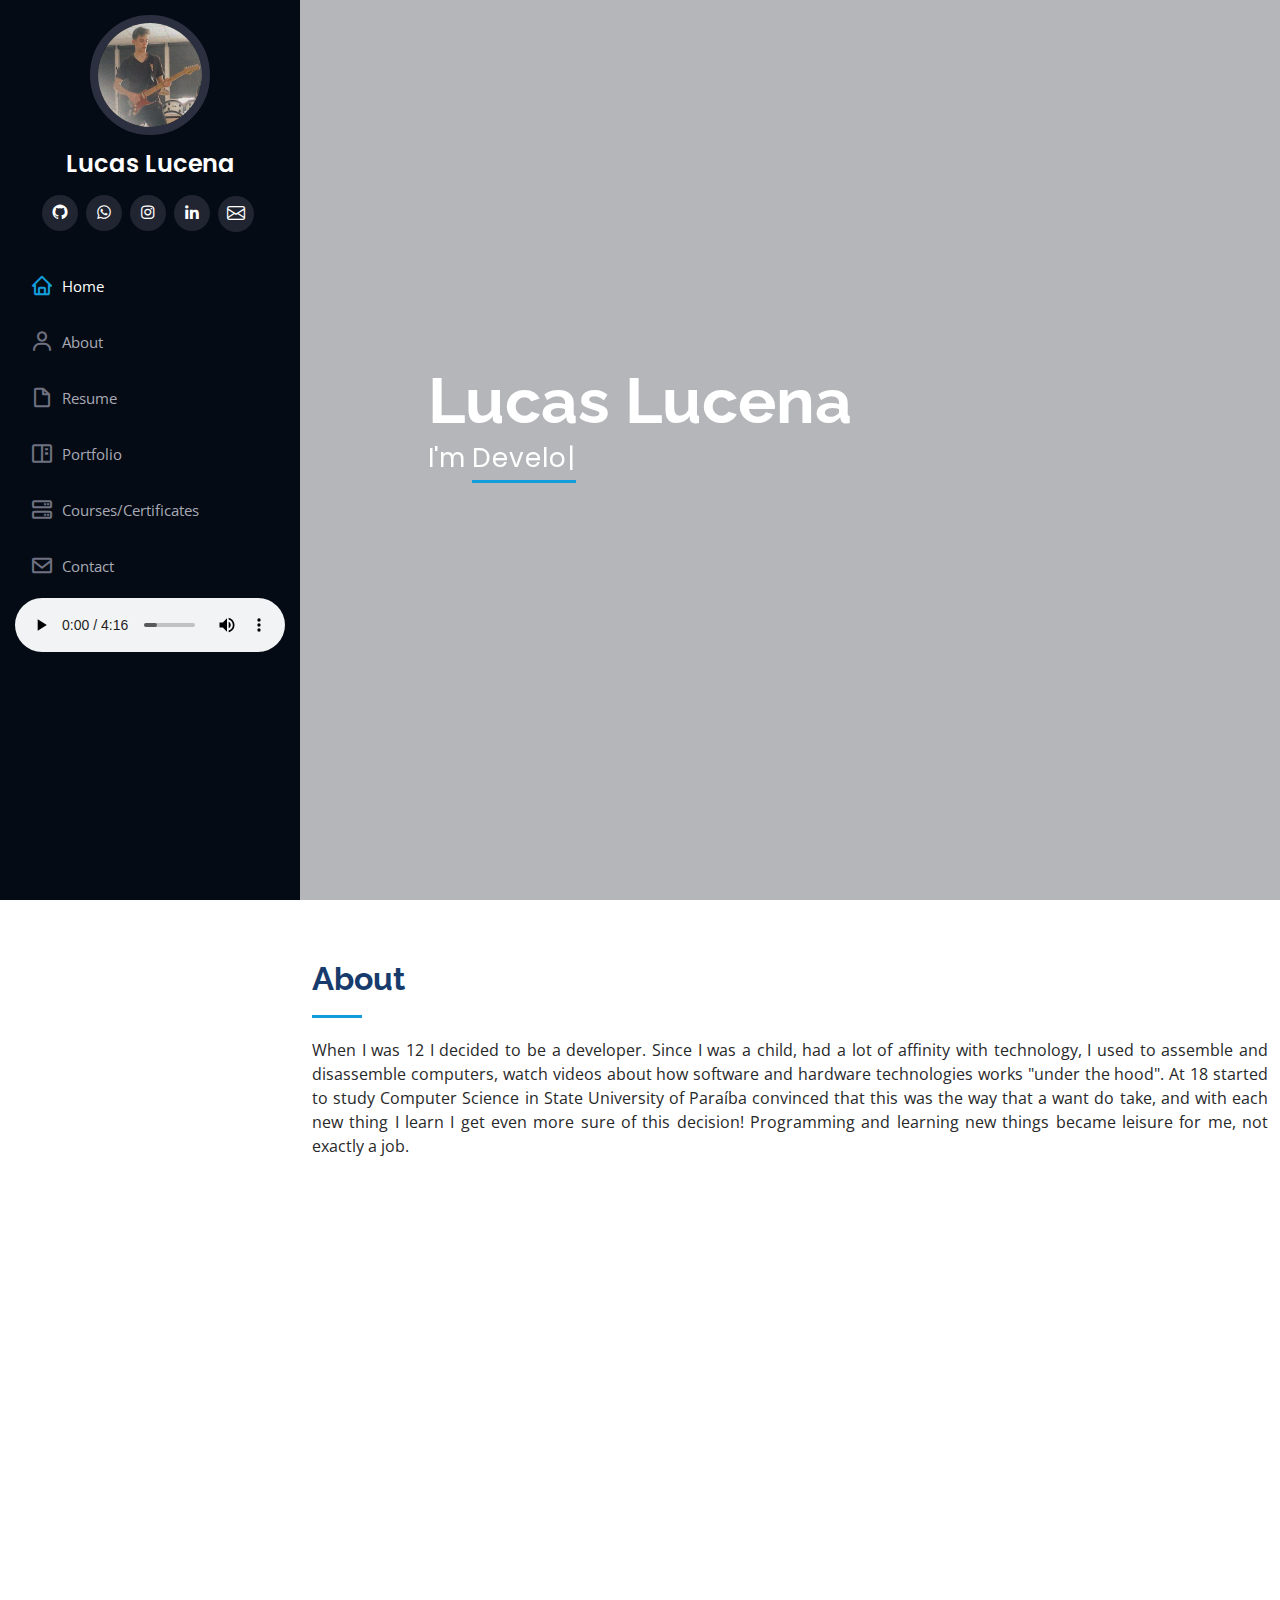
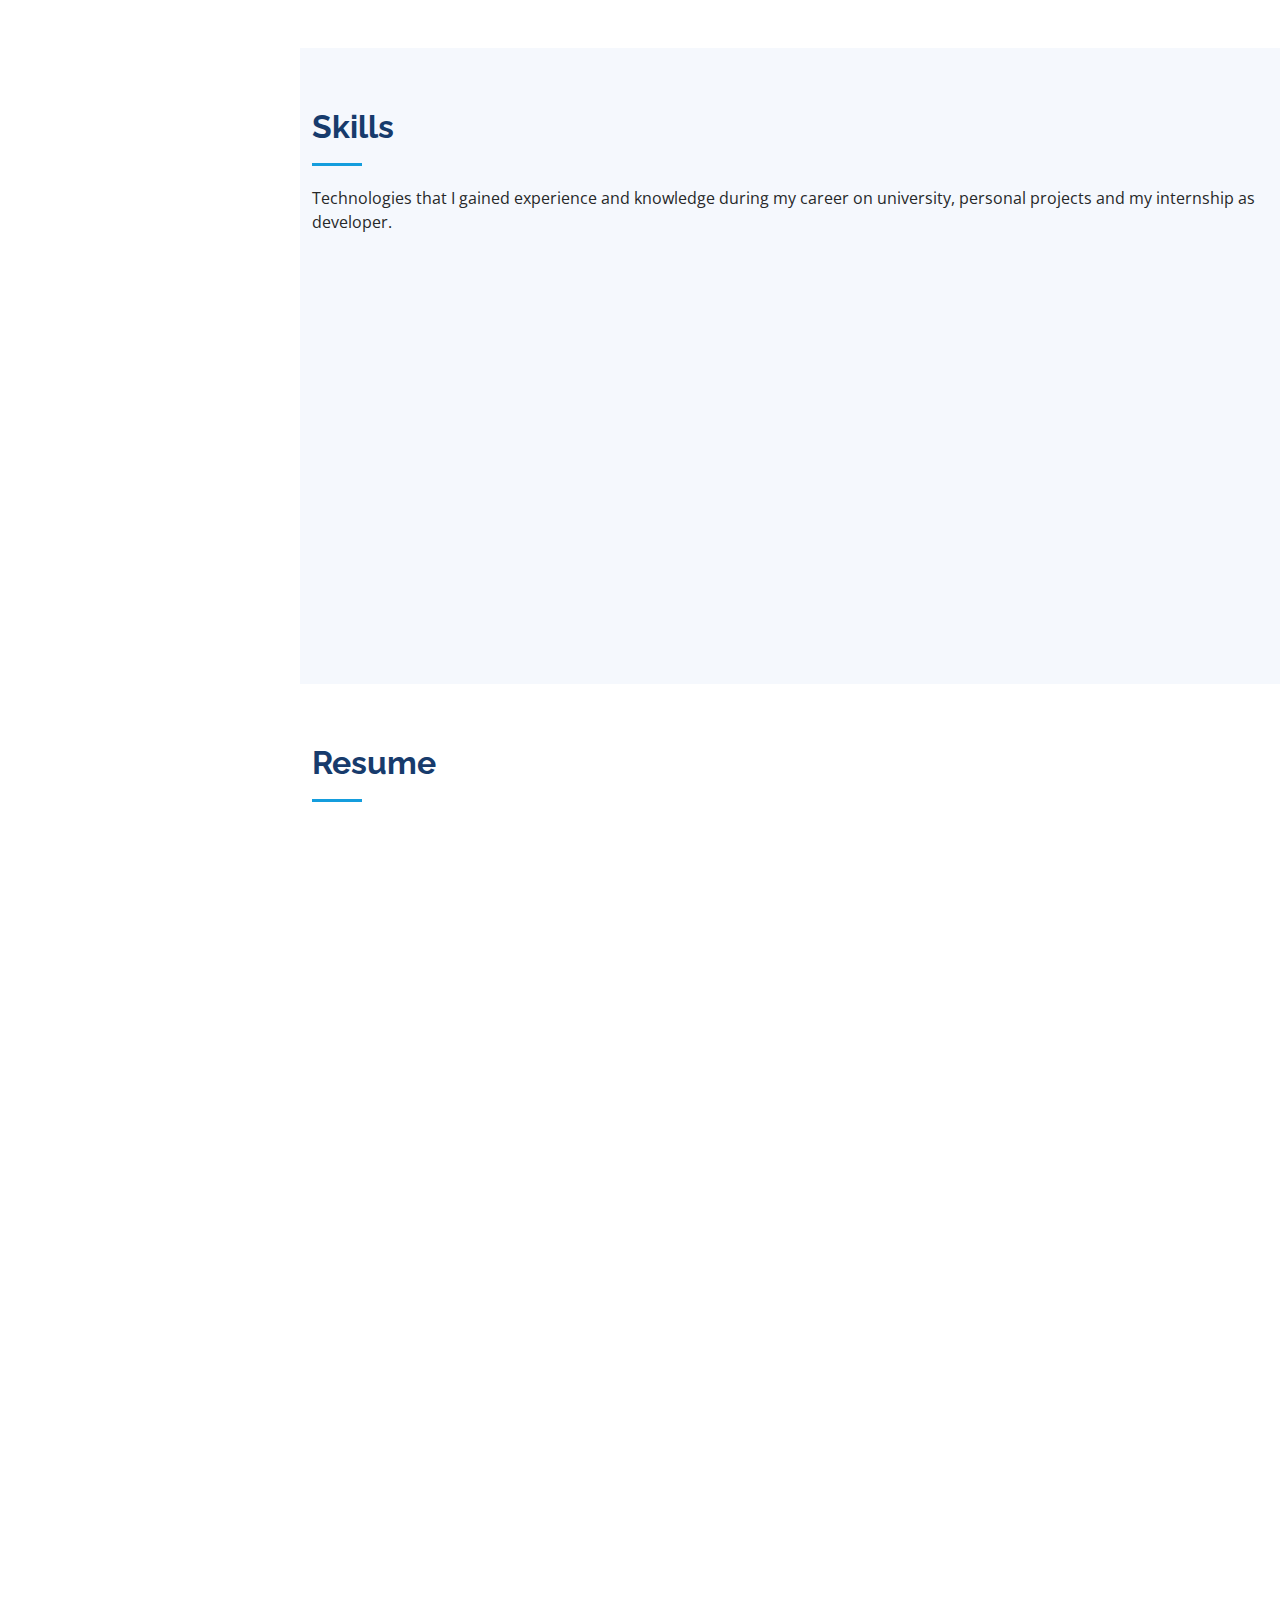
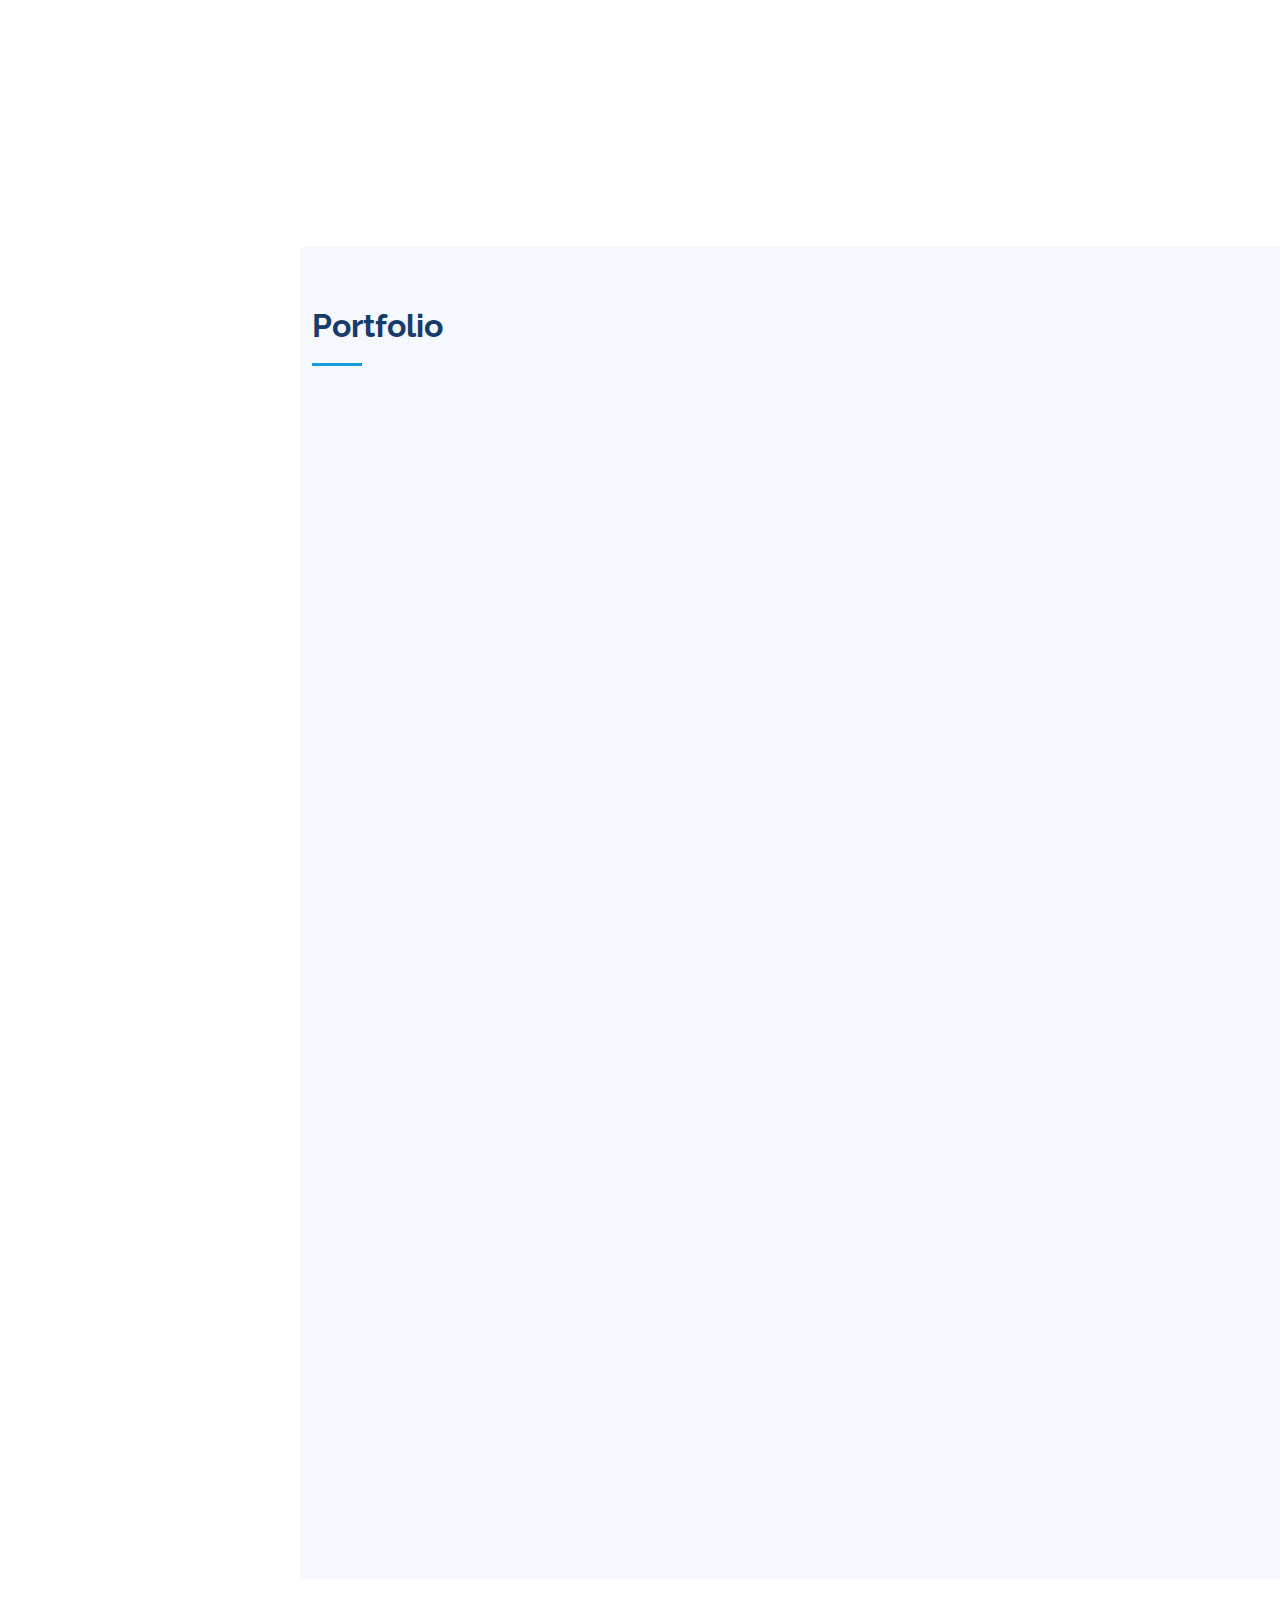
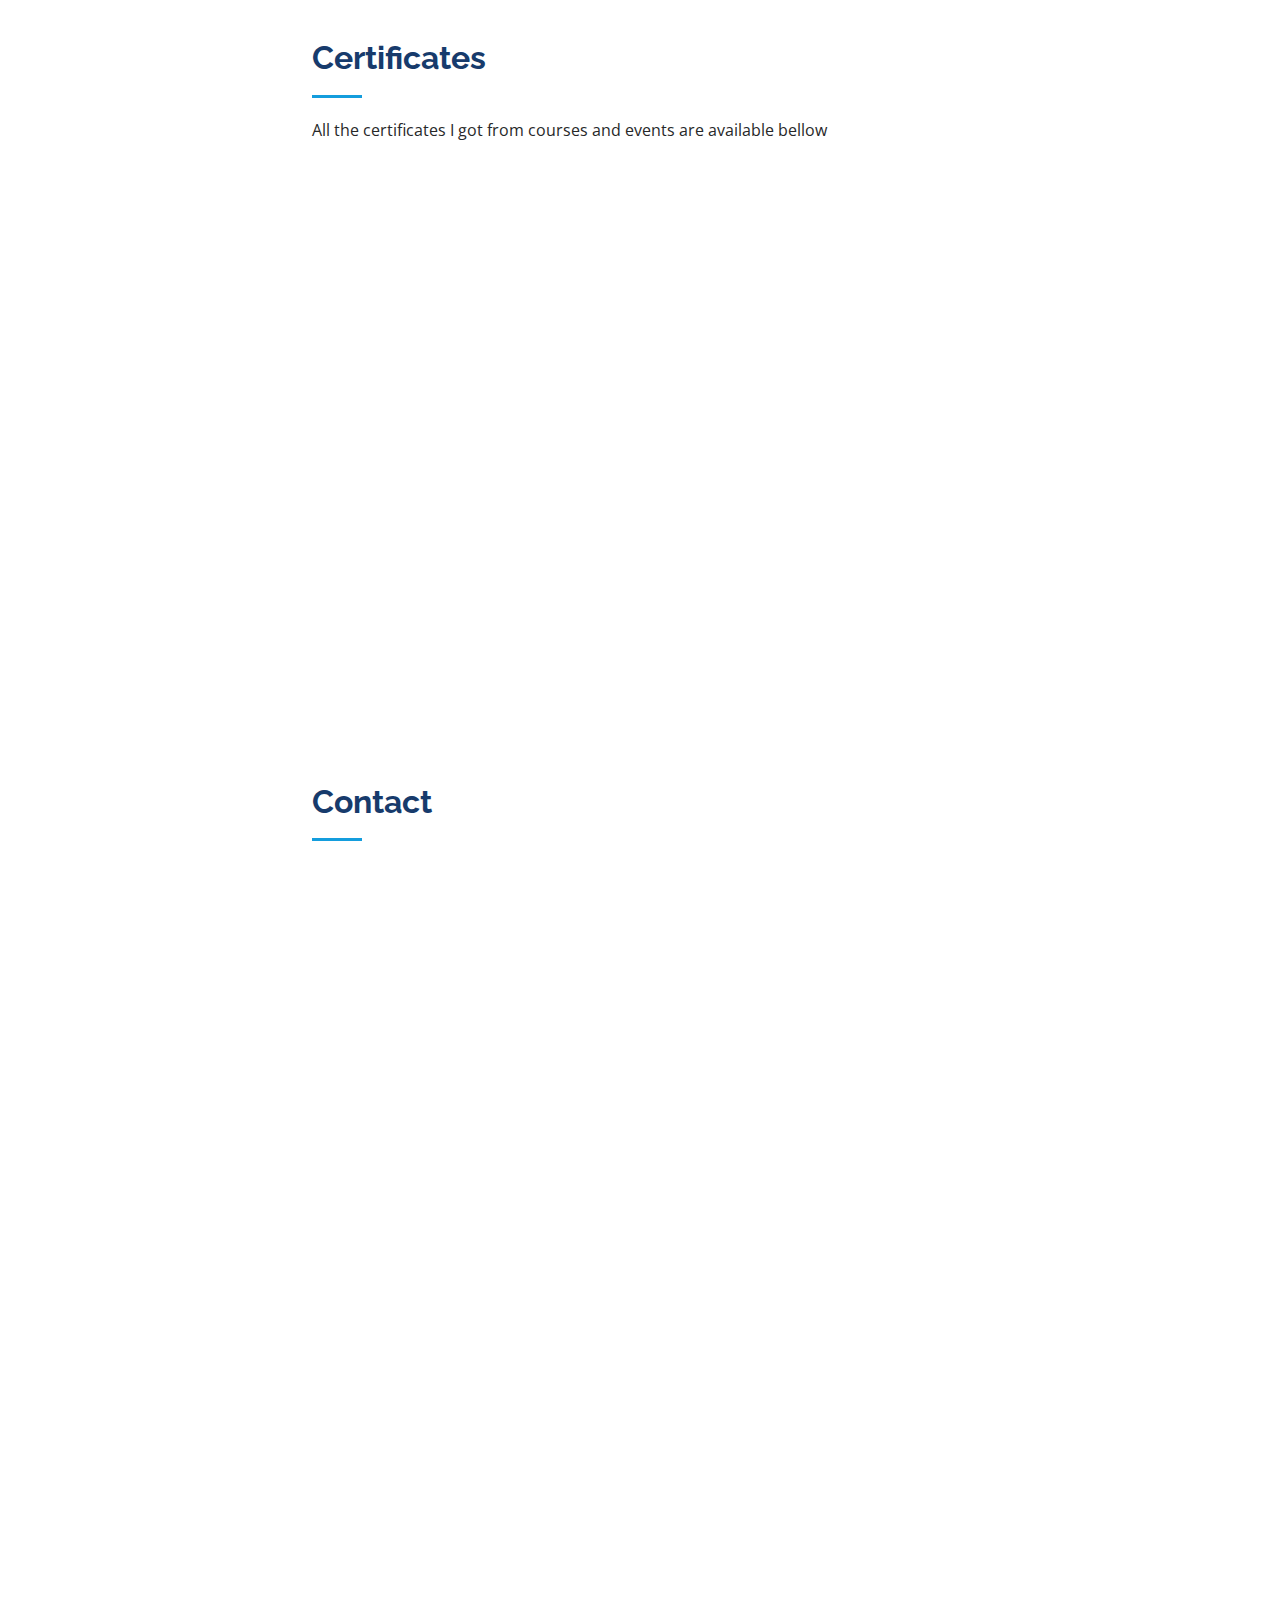
==== commit 155f7943: "Add docke" ====
--- a/index.html
+++ b/index.html
@@ -164,7 +164,7 @@
             </div>
 
             <div class="progress">
-              <h2 align="center">Java <span class="badge badge-secondary"><img align="center" alt="SpringBoot"
+              <h2 align="center">Spring <span class="badge badge-secondary"><img align="center" alt="SpringBoot"
                    src="https://img.shields.io/badge/Spring-6DB33F?style=for-the-badge&logo=spring&logoColor=white" /></span>
               </h2>
             </div>
@@ -198,8 +198,8 @@
           <div class="col-lg-6" data-aos="fade-up" data-aos-delay="100">
 
             <div class="progress">
-              <h2 align="center">C <span class="badge badge-secondary"><img align="center" alt="C"
-                    src="https://img.shields.io/badge/C-00599C?style=for-the-badge&logo=c&logoColor=white" /></span>
+              <h2 align="center">Docker <span class="badge badge-secondary"><img align="center" alt="C"
+                    src="https://img.shields.io/badge/docker-%230db7ed.svg?style=for-the-badge&logo=docker&logoColor=white" /></span>
               </h2>
             </div>
 
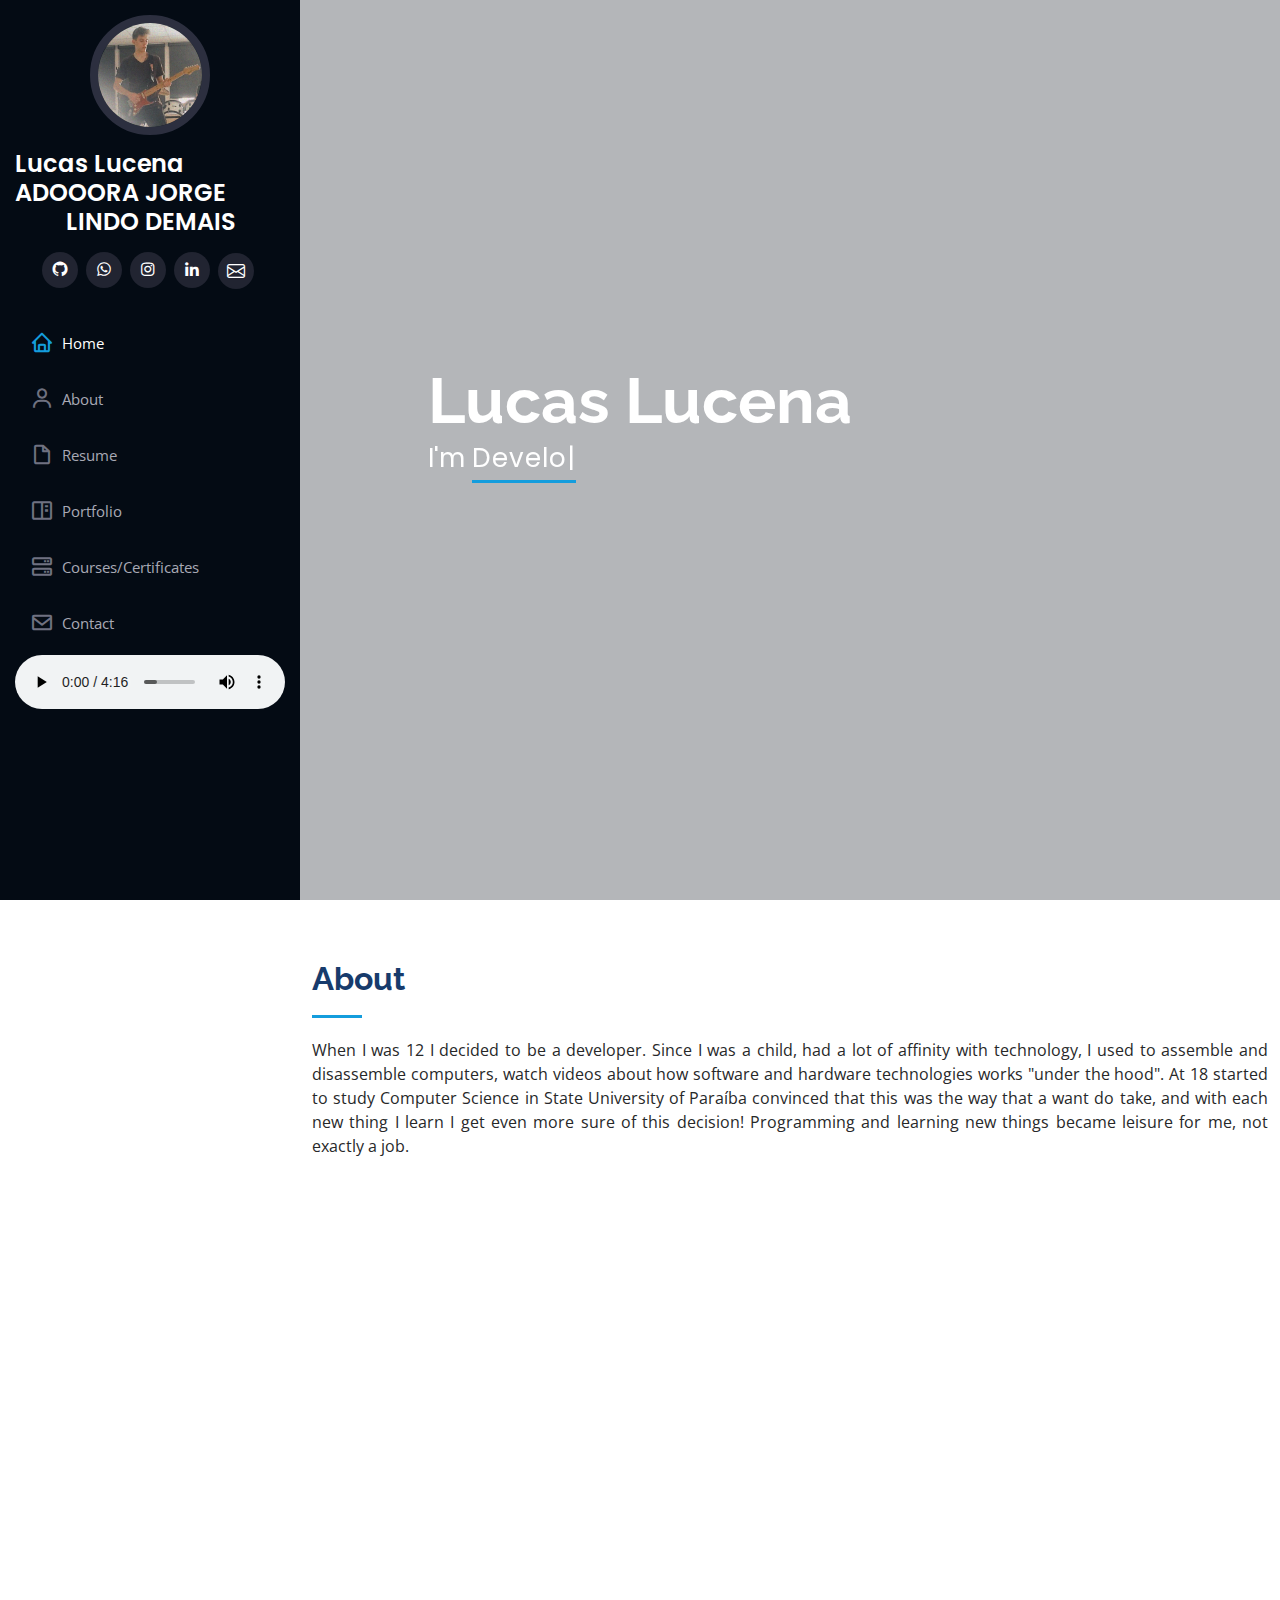
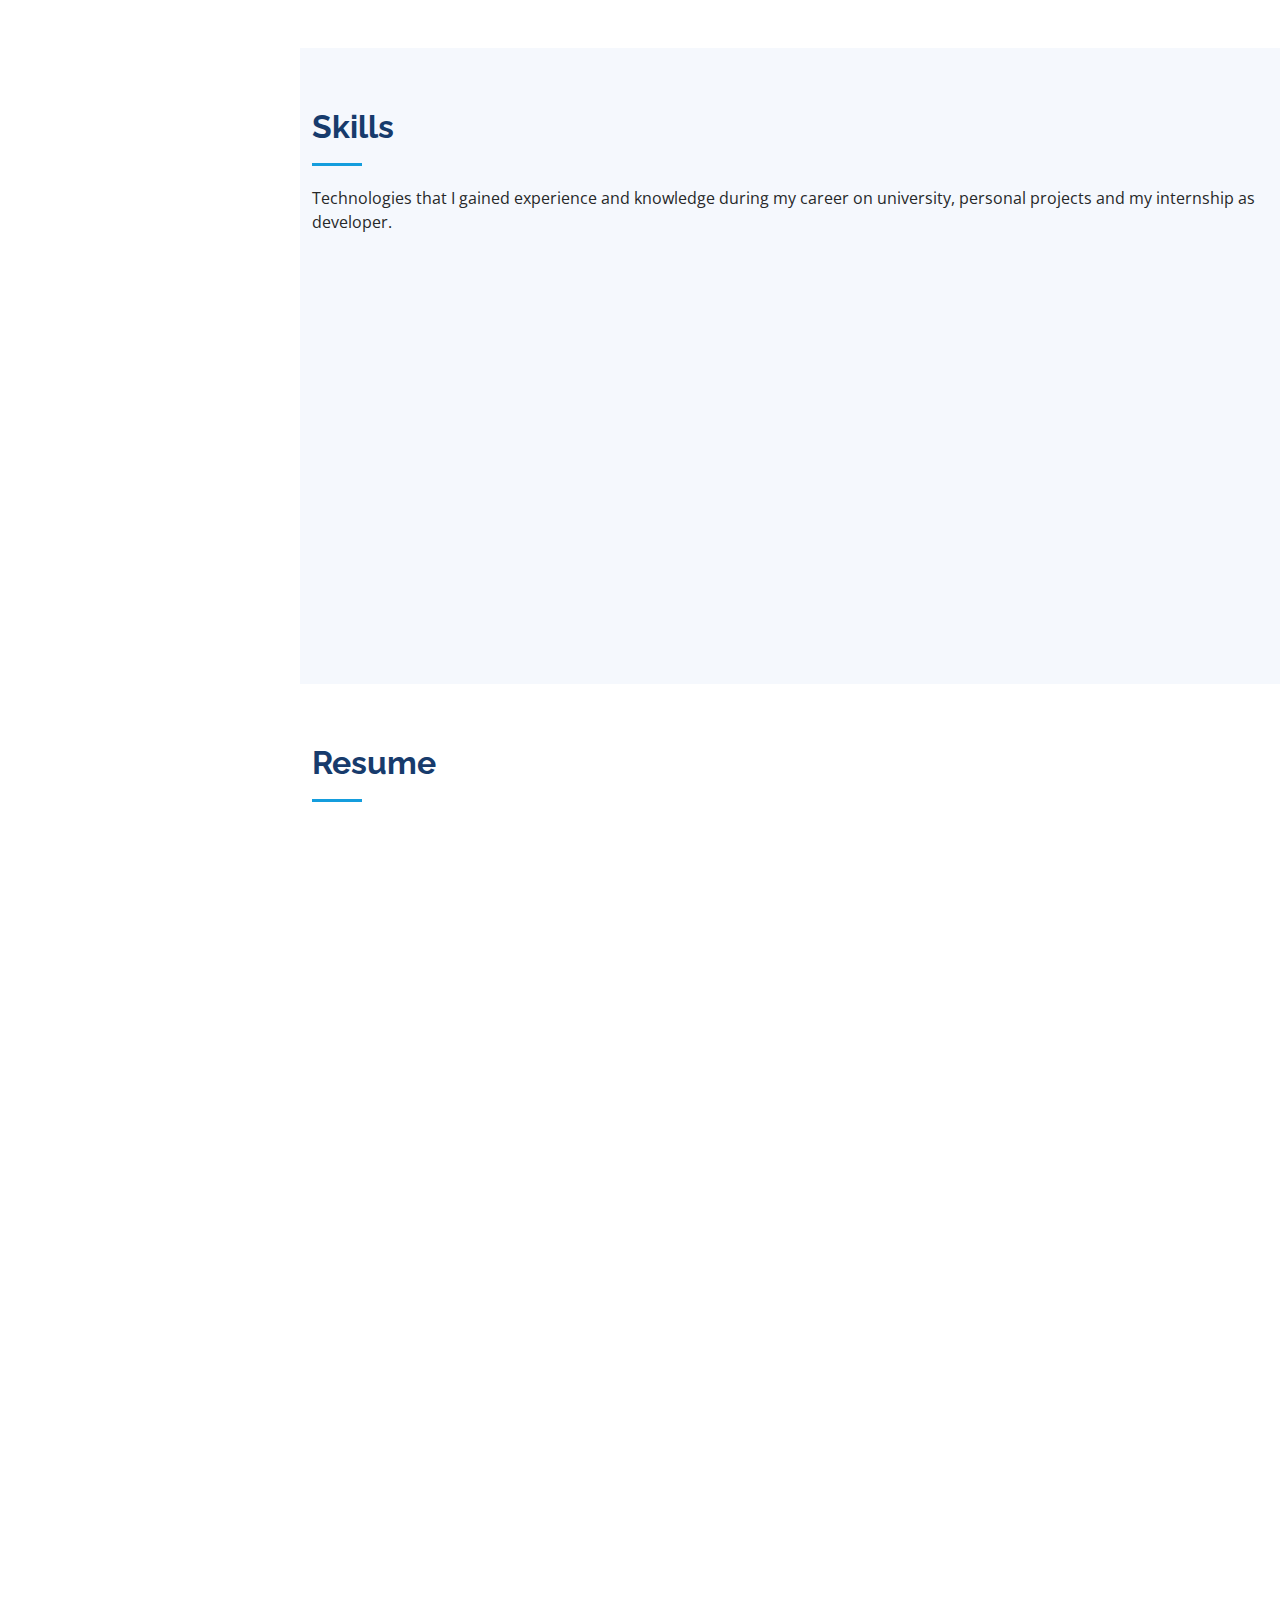
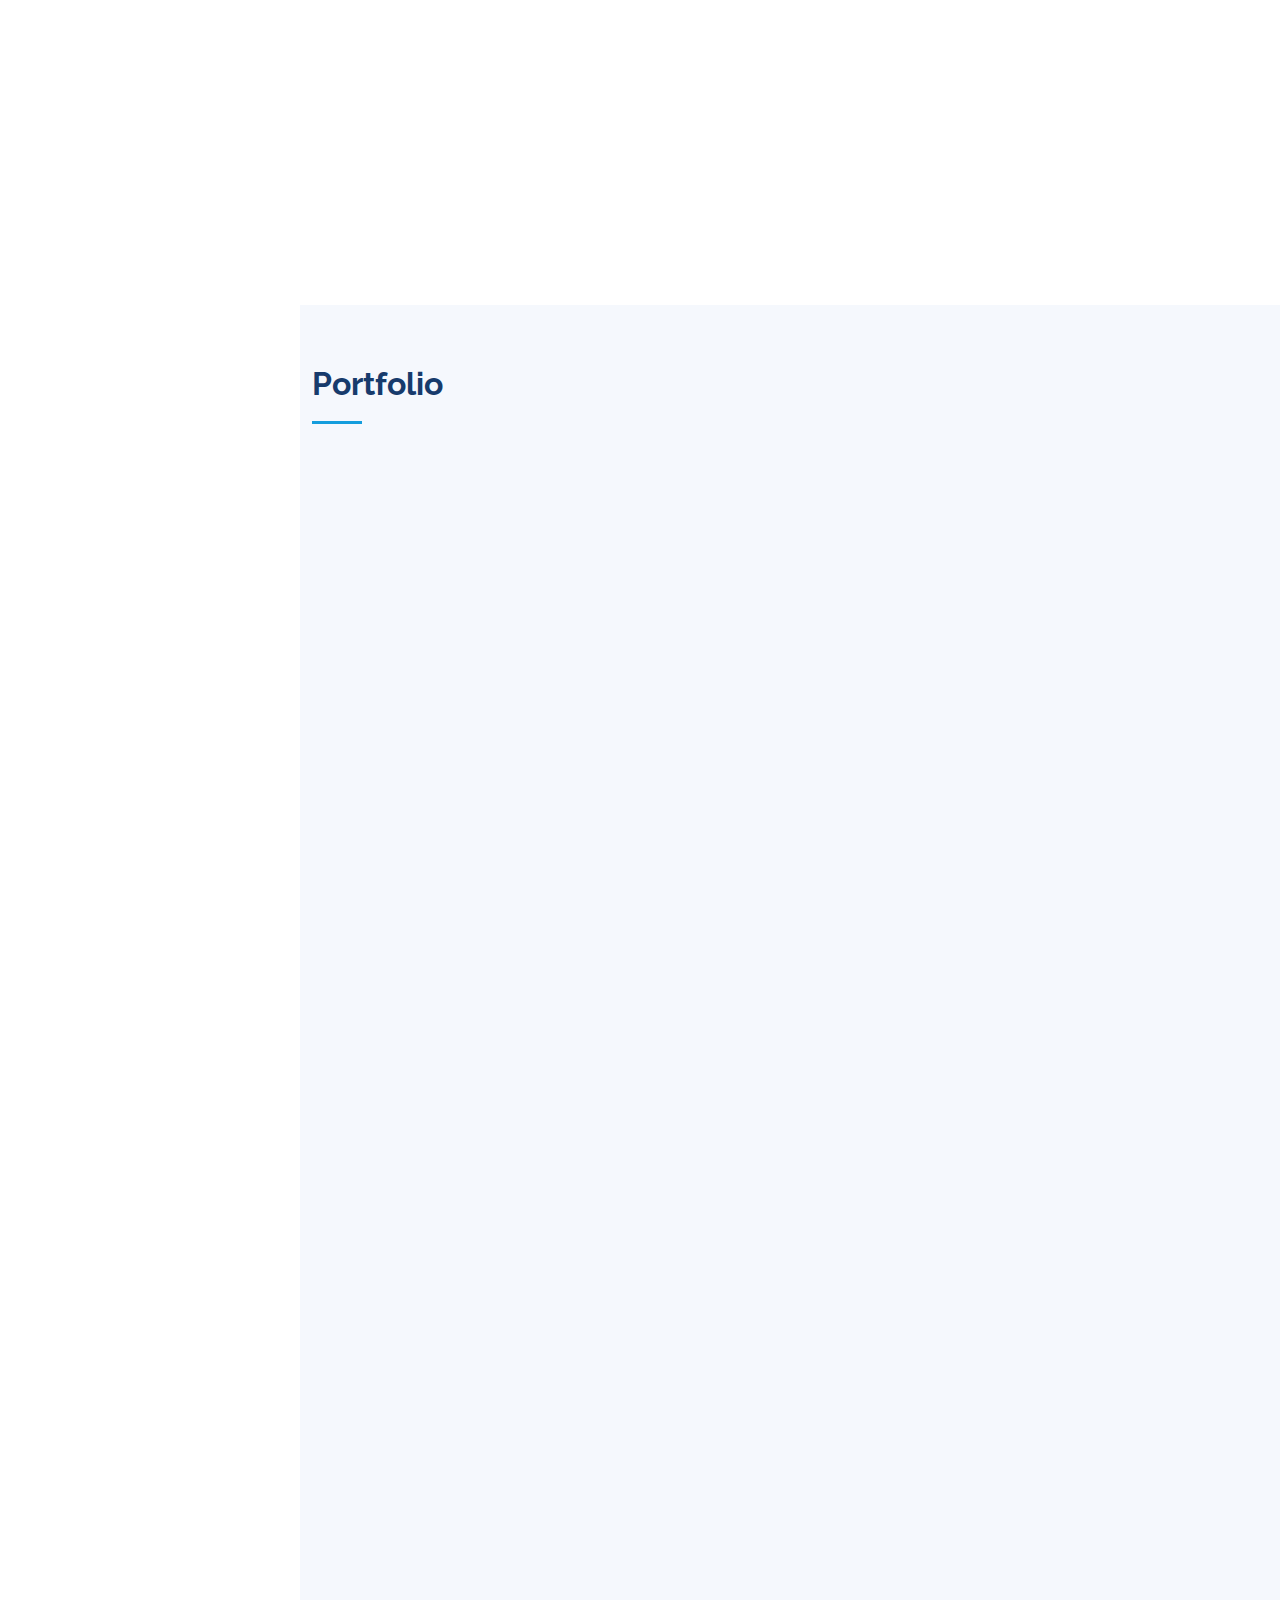
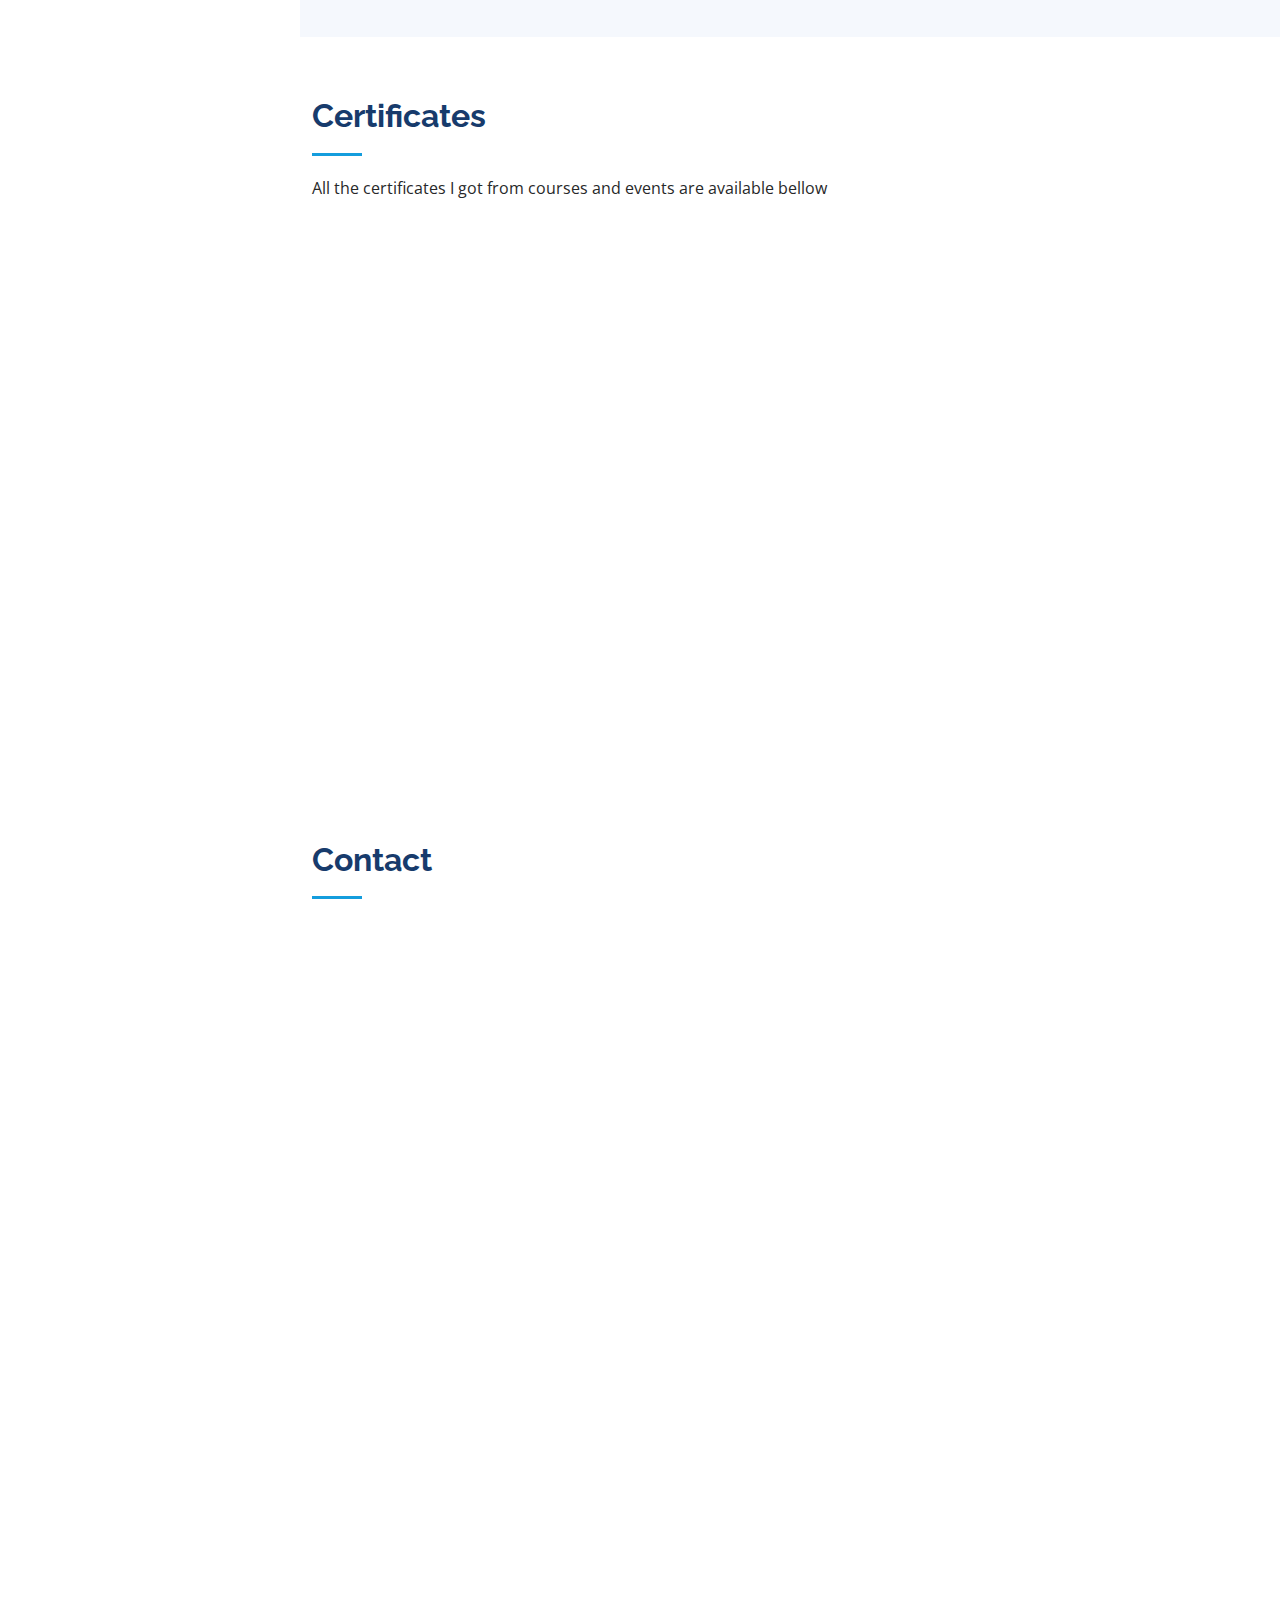
==== commit 80be4e02: "Update professional profile" ====
--- a/index.html
+++ b/index.html
@@ -42,7 +42,7 @@
 
       <div class="profile">
         <img src="assets/img/profile.jpeg" alt="" class="img-fluid rounded-circle">
-        <h1 class="text-light"><a href="index.html">Lucas Lucena</a></h1>
+        <h1 class="text-light"><a href="index.html">Lucas Lucena ADOOORA JORGE LINDO DEMAIS</a></h1>
         <div class="social-links mt-3 text-center">
           <a href="https://github.com/lucaslucenak/lucaslucenak/" class="twitter" target="_blank"><i
               class="bx bxl-github"></i></a>
@@ -246,14 +246,14 @@
           <div class="col-lg-6" data-aos="fade-up" data-aos-delay="100">
             <h3 class="resume-title">Professional Experience</h3>
             <div class="resume-item">
-              <h4>Trainee Developer</h4>
-              <h5>Jan 2022 - Jul 2022</h5>
+              <h4>Back-end Developer</h4>
+              <h5>Jan 2022 - Present</h5>
               <p><em>ContÁgil Accounting, Campina Grande, PB </em></p>
               <ul>
-                <li>Automated company customers processes with
-                  Selenium, PyAutogui and PyAutoit</li>
+                <li>Automated company customers processes with Selenium, PyAutogui and PyAutoit</li>
                 <li>Done data analysis to company customers</li>
-                <li>Consumed and developed APIs with Flask and Bootstrap</li>
+                <li>Consumed and developed APIs in Python with Flask and in Java with Spring Framework</li>
+                <li>Used Docker to run APIs and Automations</li>
                 <li>Worked with MySQL databases and deployed them
                   on Heroku</li>
                 <li>Developed web systems with Bootstrap, NodeJS
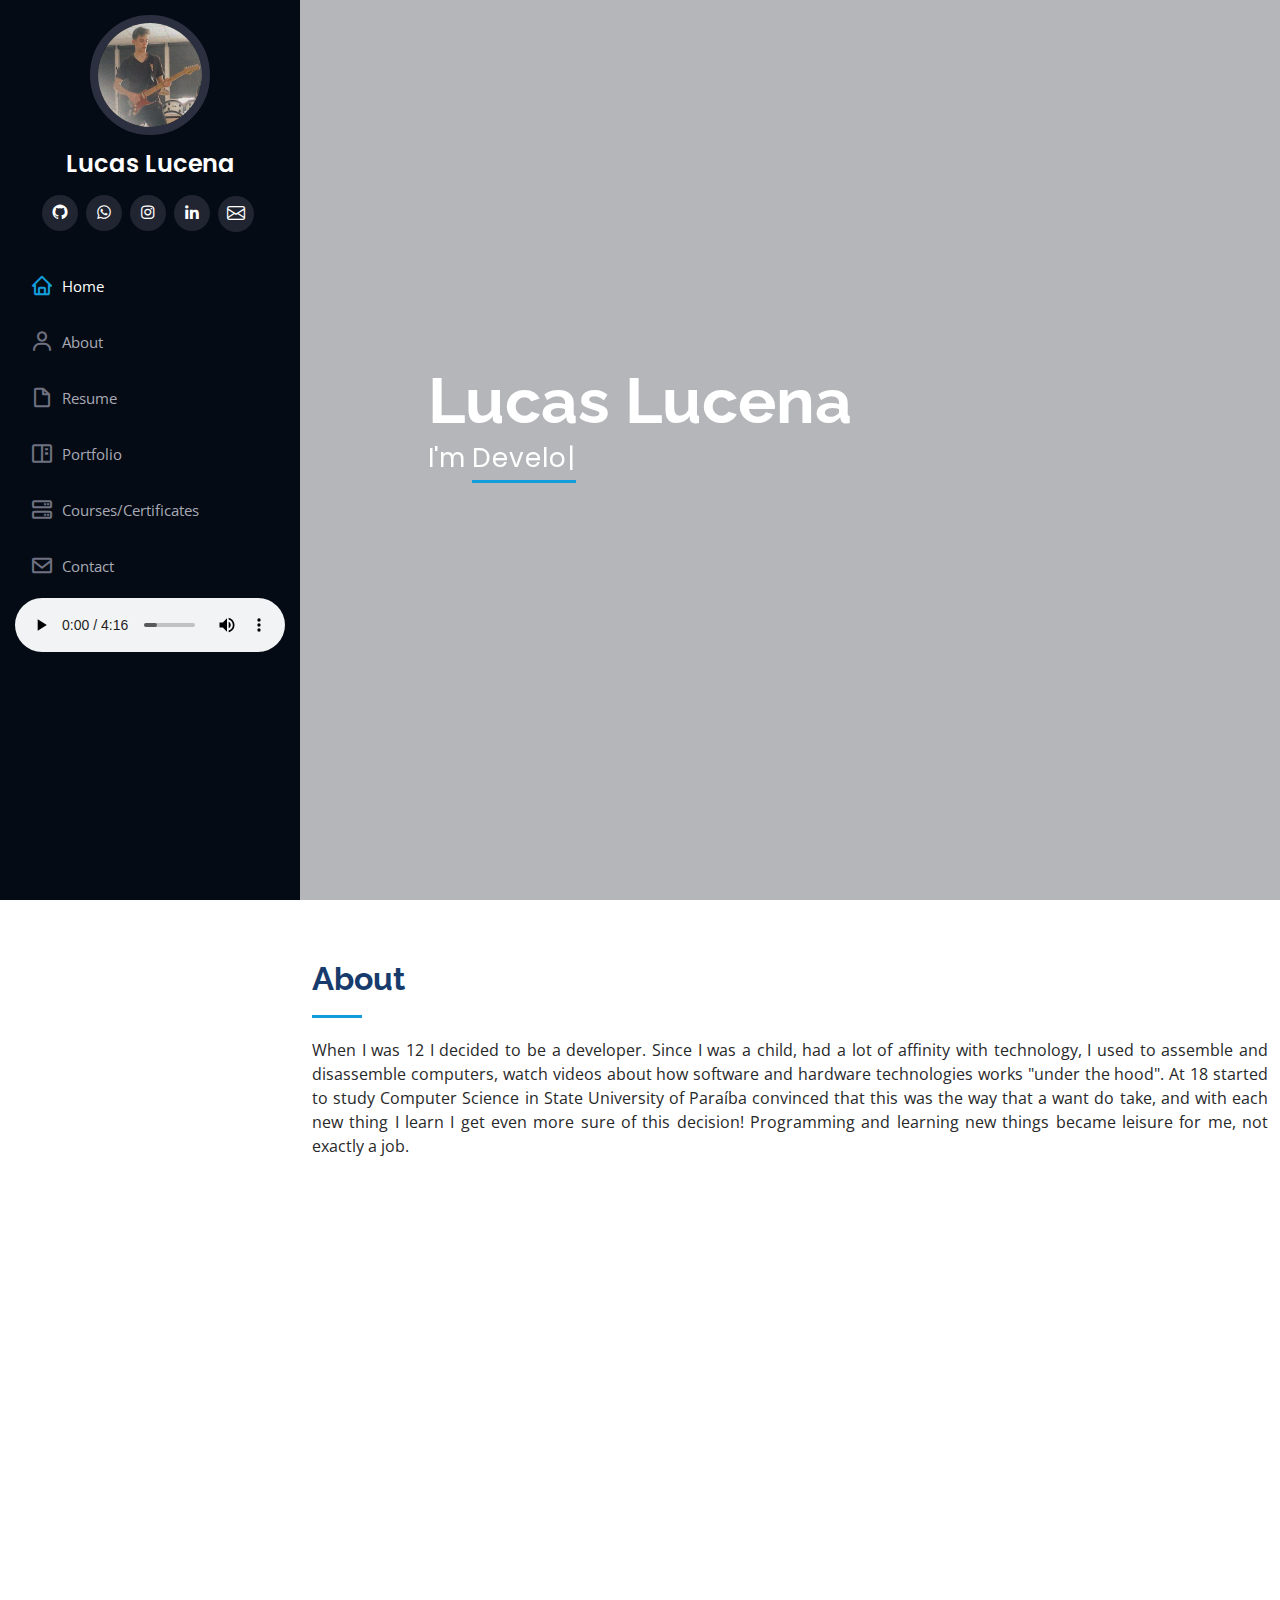
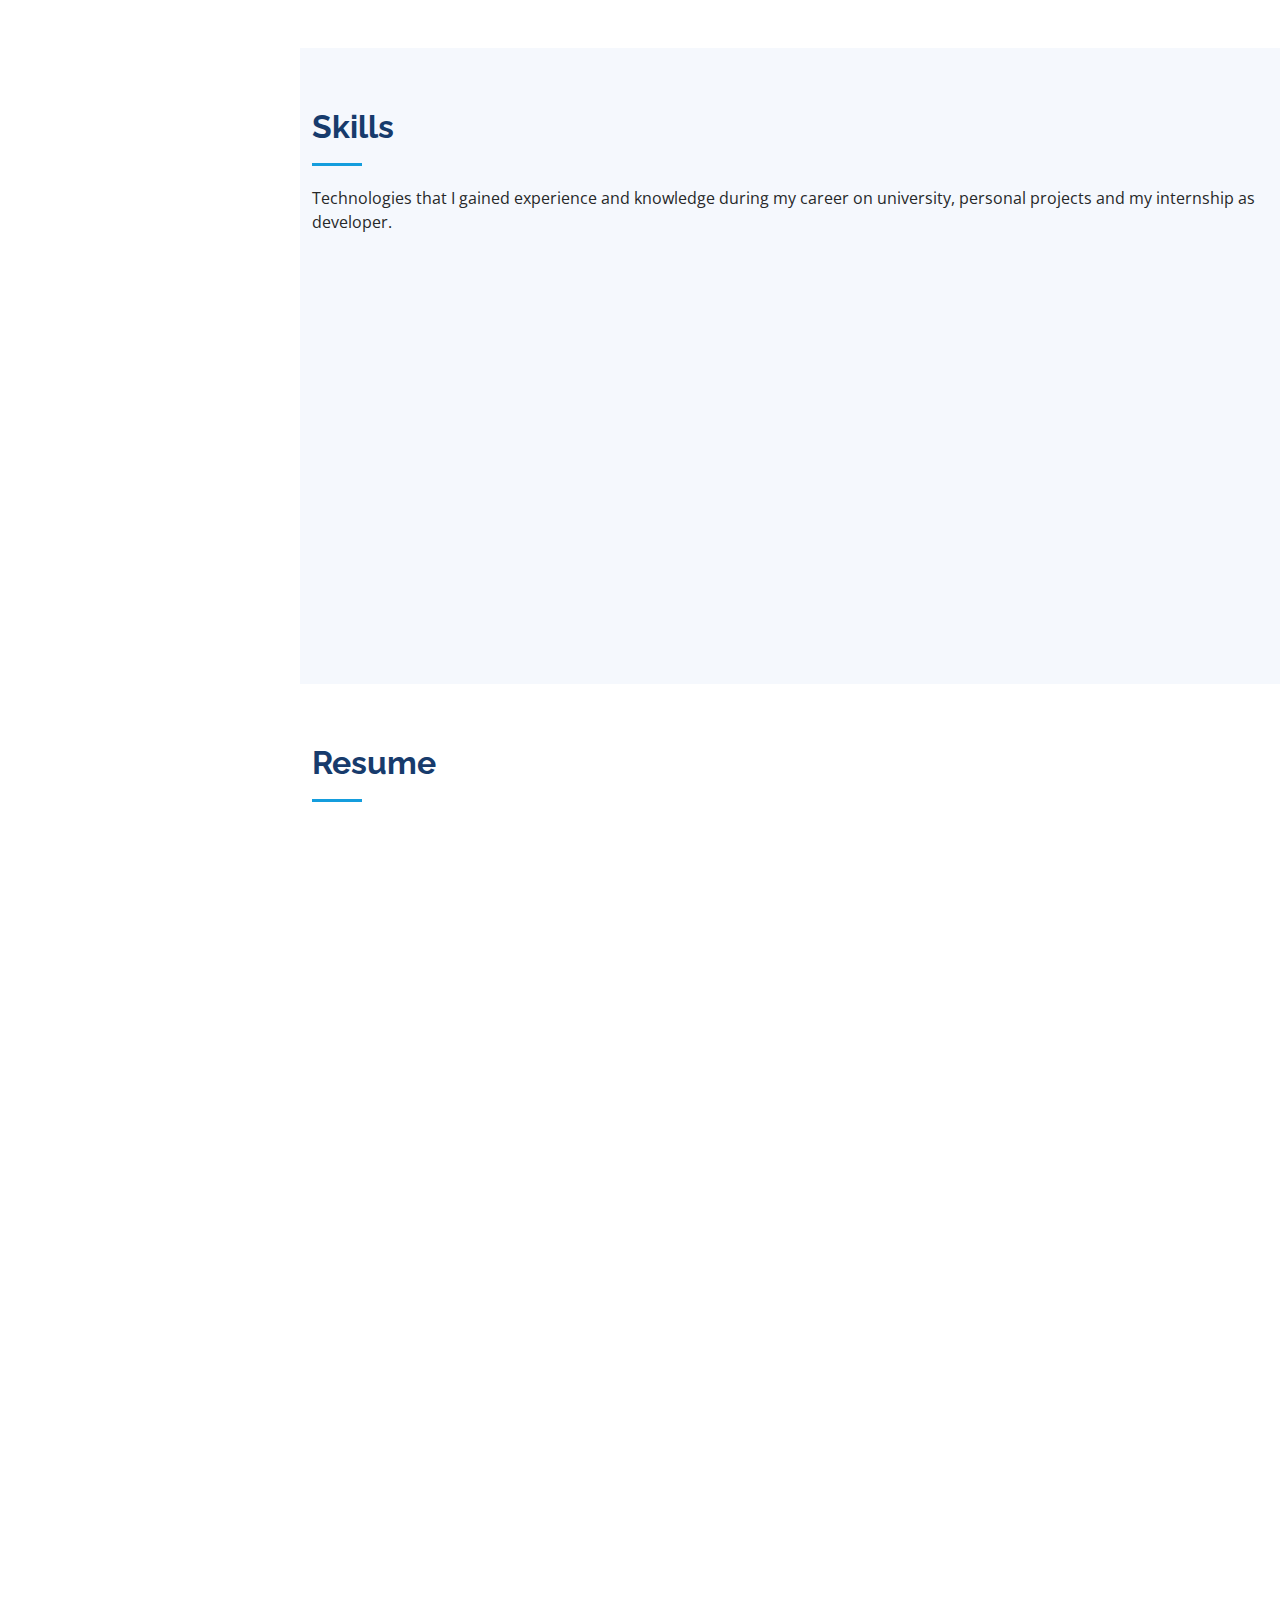
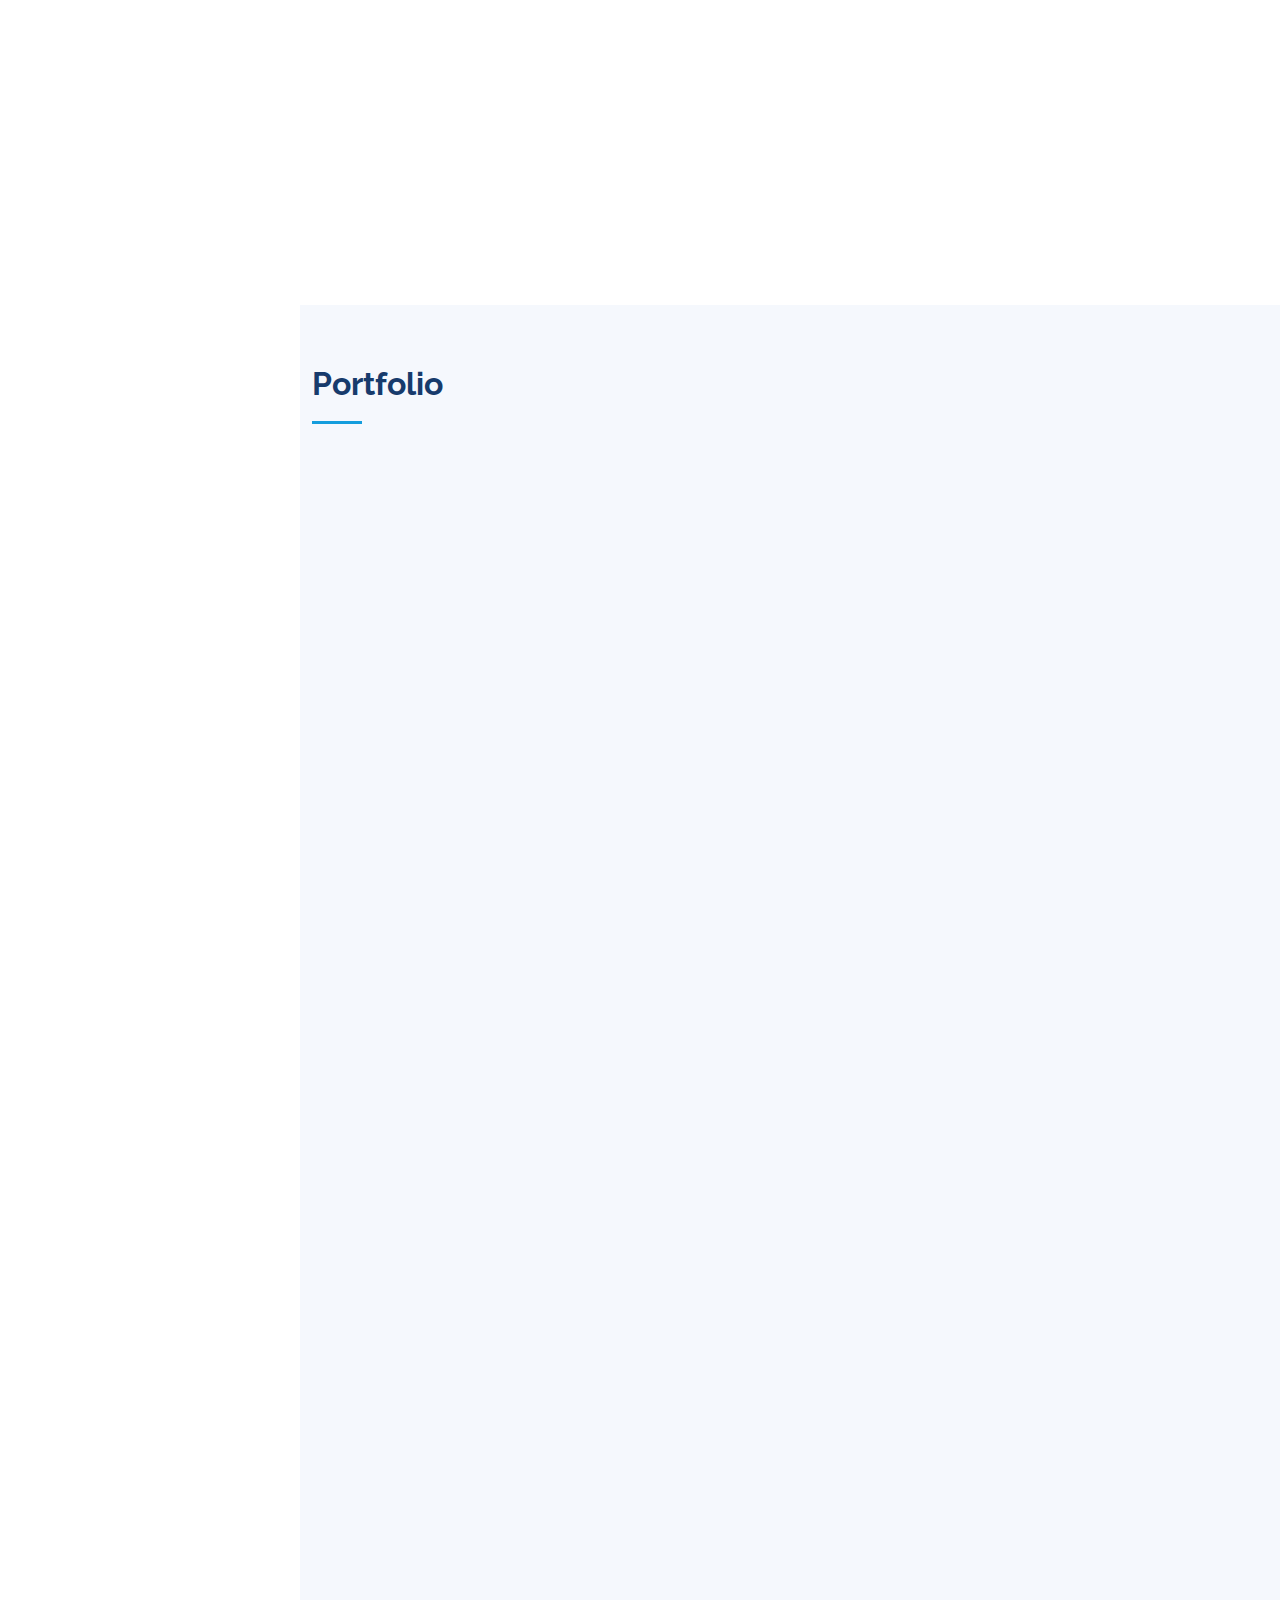
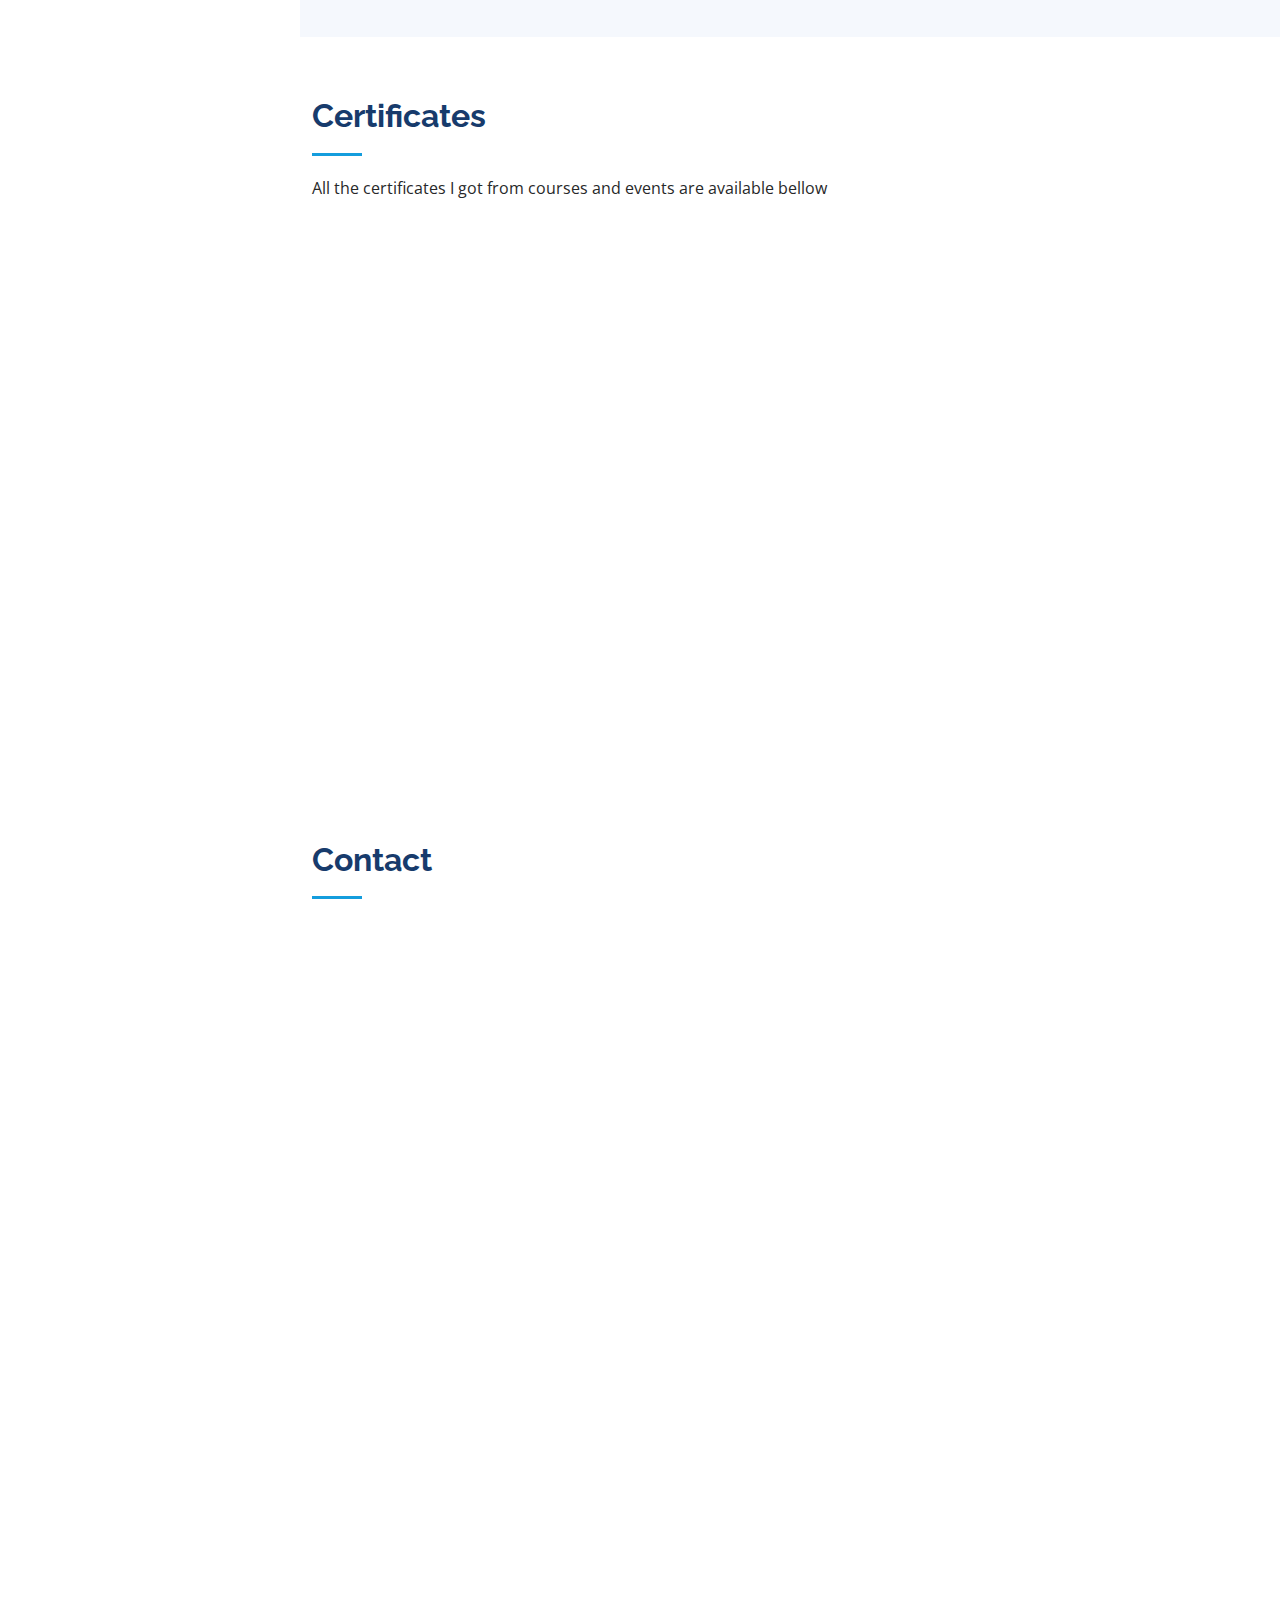
==== commit 2522f75e: "Update professional profile" ====
--- a/index.html
+++ b/index.html
@@ -42,7 +42,7 @@
 
       <div class="profile">
         <img src="assets/img/profile.jpeg" alt="" class="img-fluid rounded-circle">
-        <h1 class="text-light"><a href="index.html">Lucas Lucena ADOOORA JORGE LINDO DEMAIS</a></h1>
+        <h1 class="text-light"><a href="index.html">Lucas Lucena</a></h1>
         <div class="social-links mt-3 text-center">
           <a href="https://github.com/lucaslucenak/lucaslucenak/" class="twitter" target="_blank"><i
               class="bx bxl-github"></i></a>
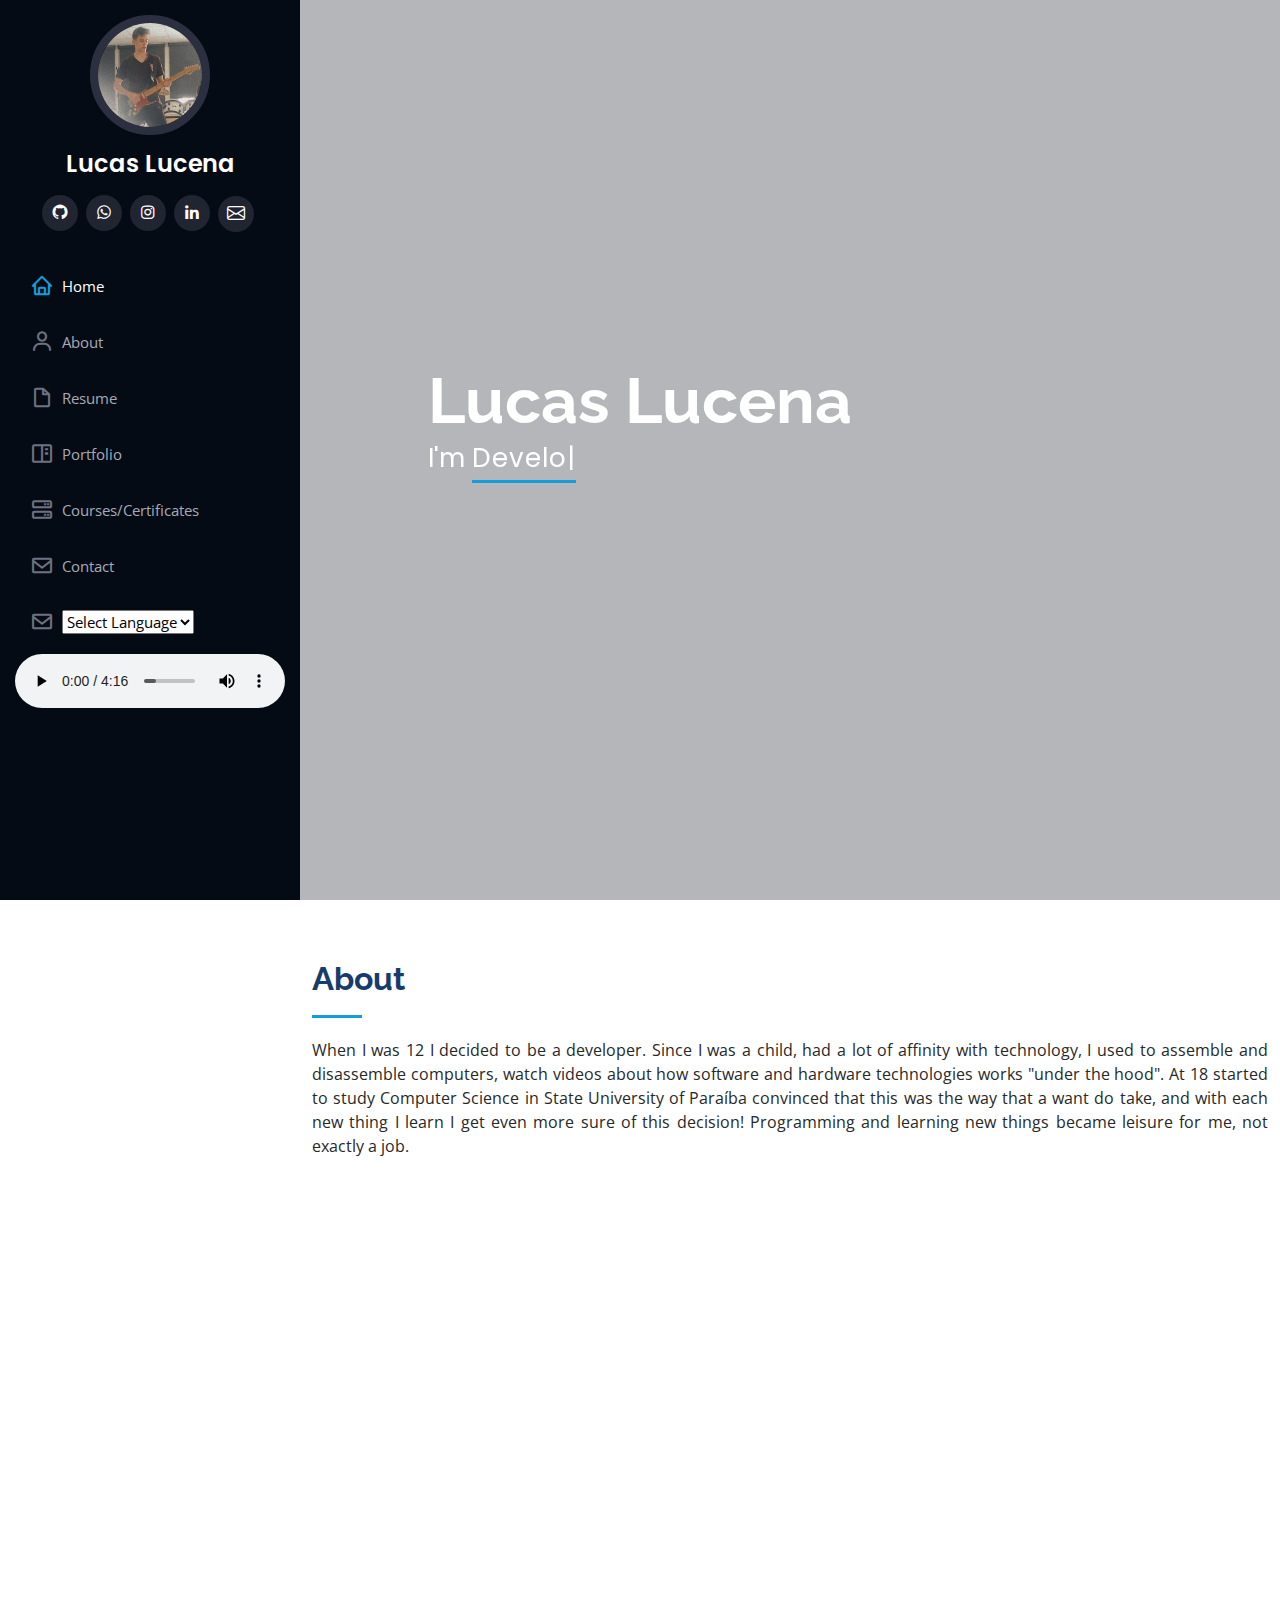
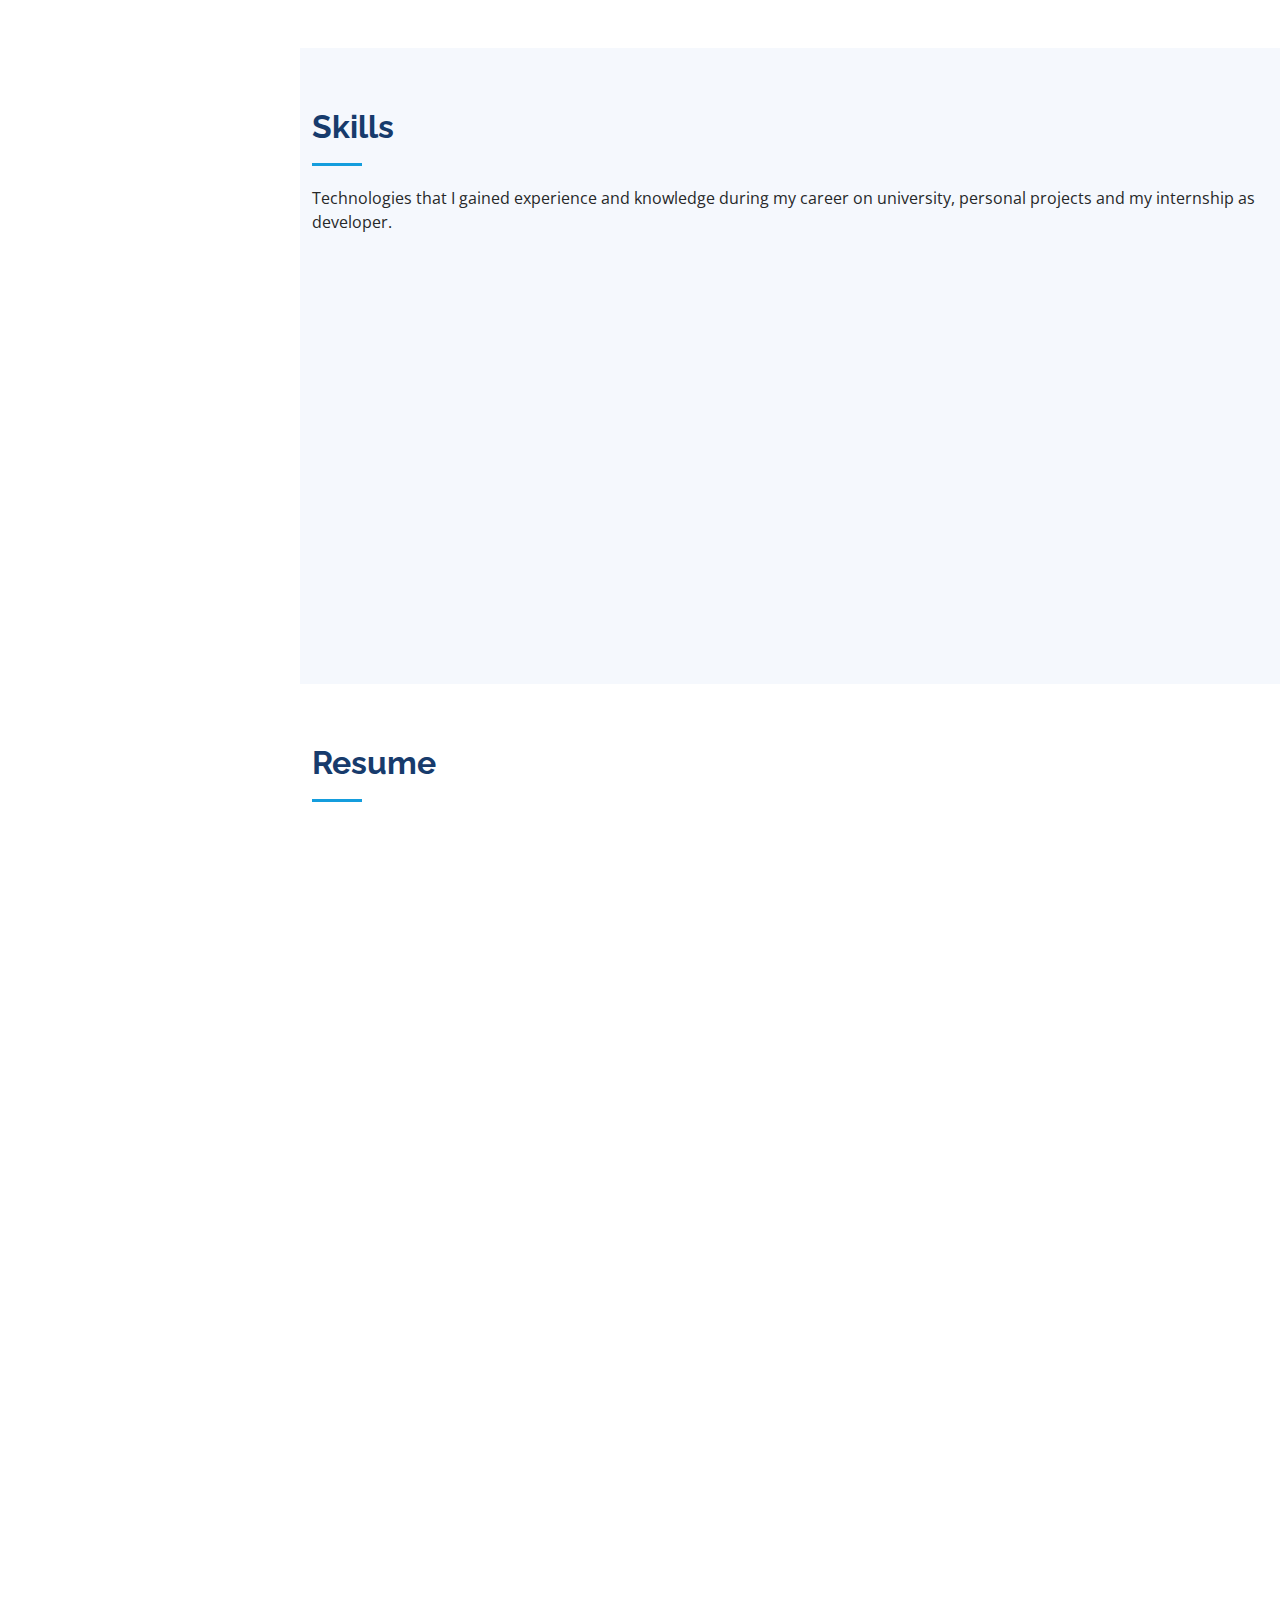
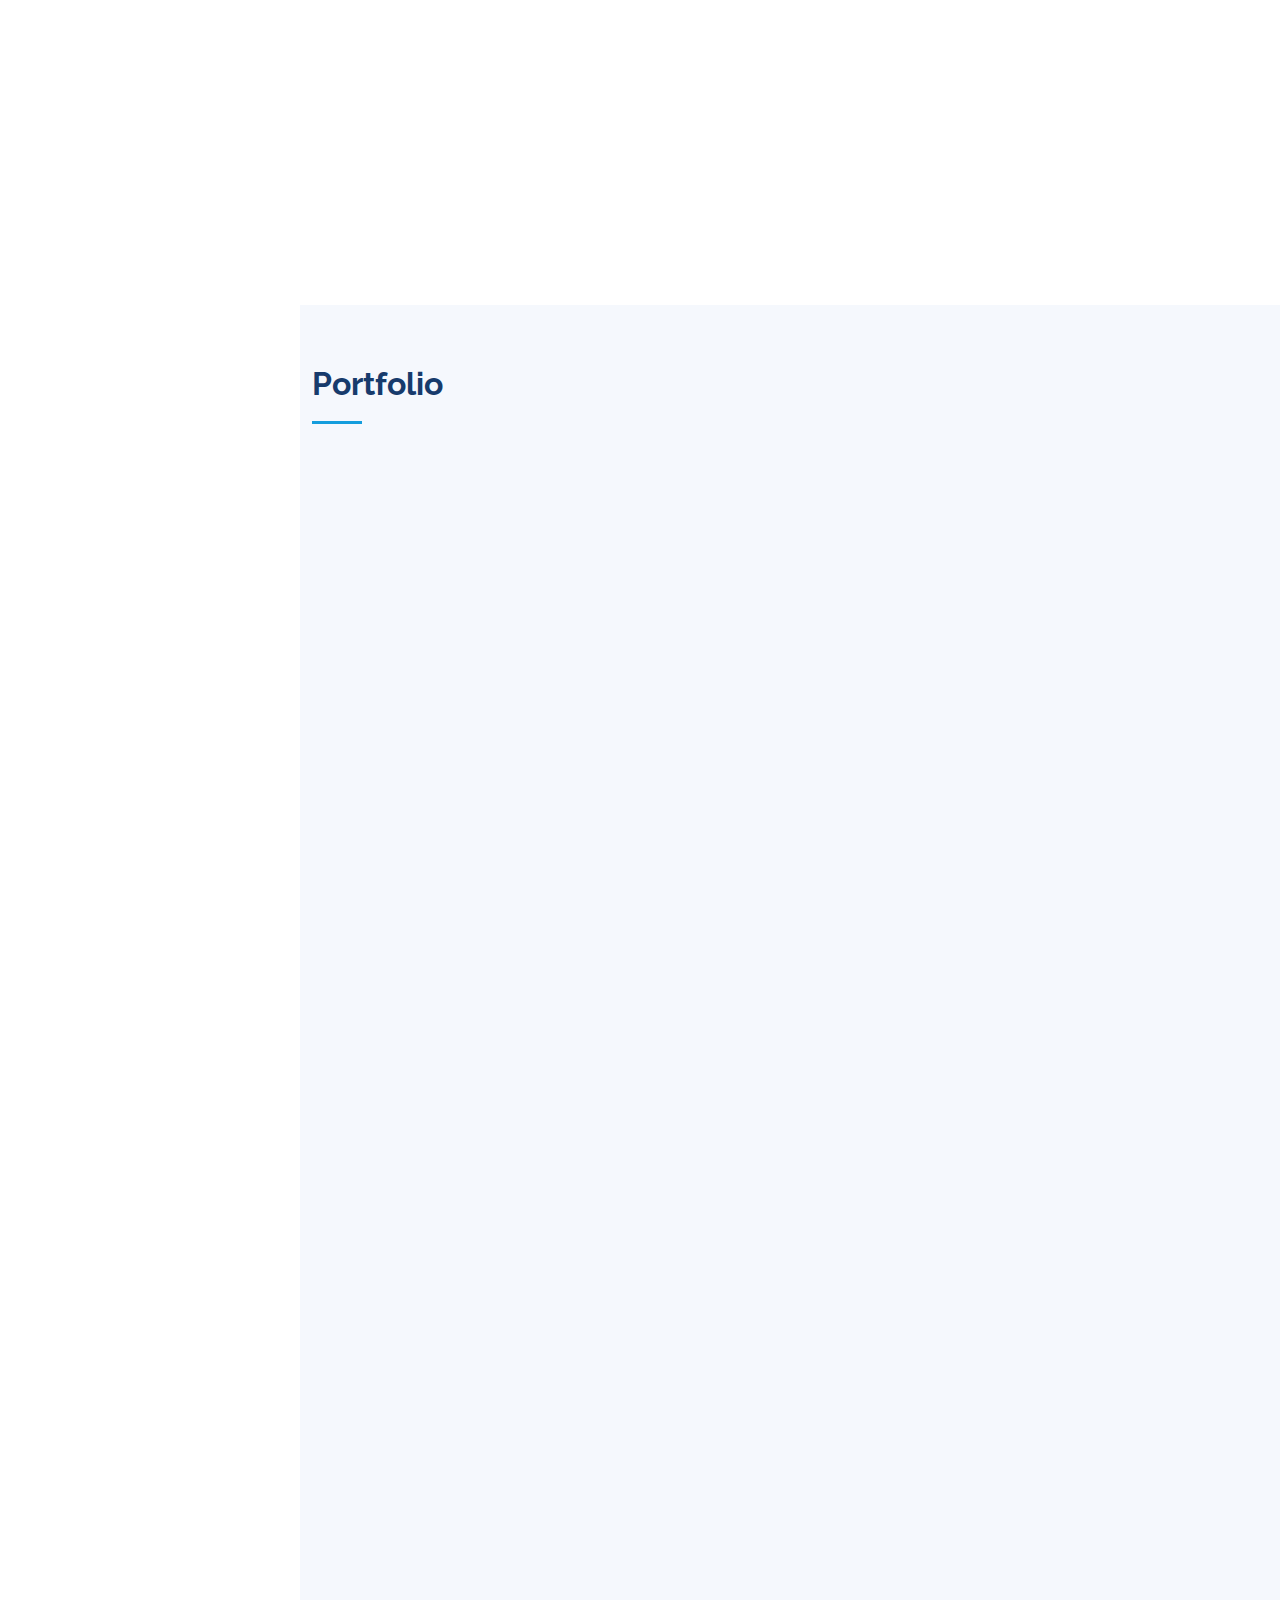
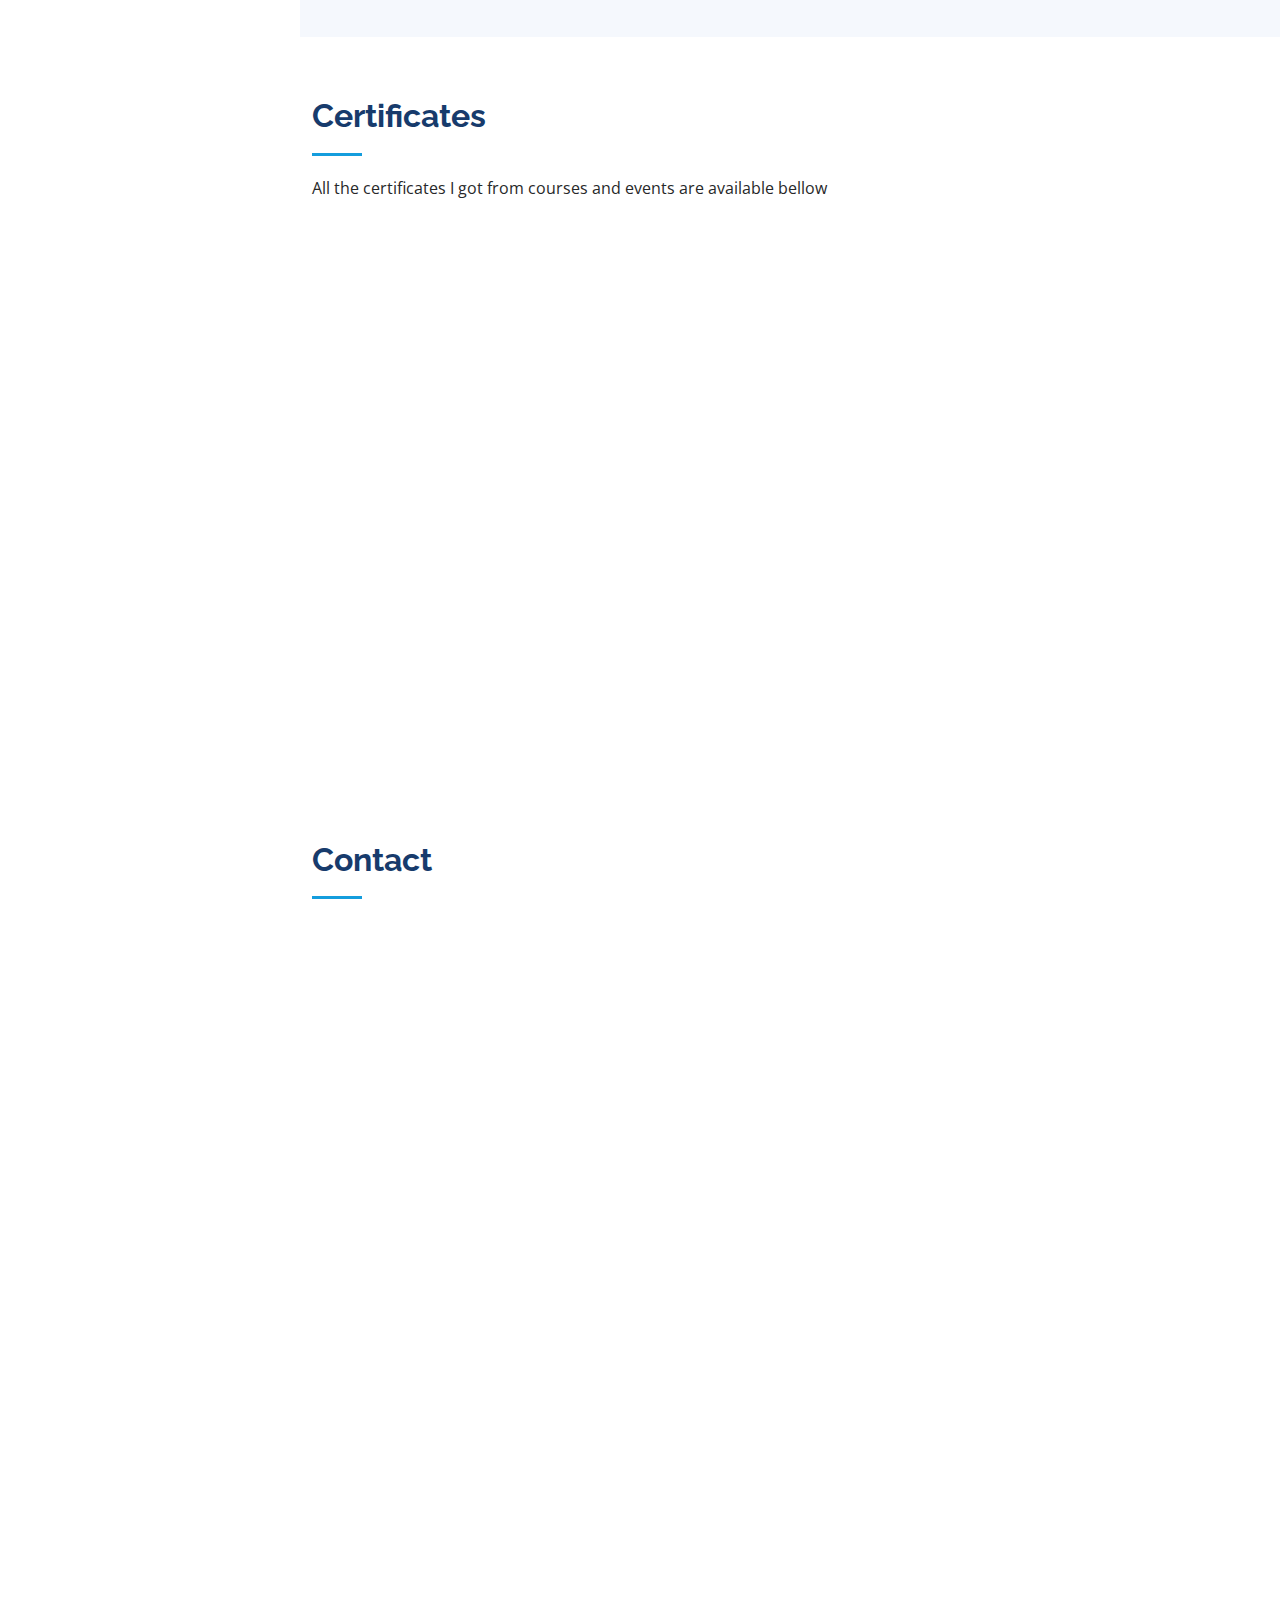
==== commit ffa38f00: "Add Translate option" ====
--- a/index.html
+++ b/index.html
@@ -29,10 +29,35 @@
   <!-- Template Main CSS File -->
   <link href="assets/css/style.css" rel="stylesheet">
 
+  <style type="text/css">
+    a.gflag {vertical-align:middle;font-size:16px;padding:1px 0;background-repeat:no-repeat;background-image:url(//gtranslate.net/flags/16.png);}
+    a.gflag img {border:0;}
+    a.gflag:hover {background-image:url(//gtranslate.net/flags/16a.png);}
+    #goog-gt-tt {display:none !important;}
+    .goog-te-banner-frame {display:none !important;}
+    .goog-te-menu-value:hover {text-decoration:none !important;}
+    body {top:0 !important;}
+    #google_translate_element2 {display:none!important;}
+  </style>
+
+<script type="text/javascript">
+  function googleTranslateElementInit2() {new google.translate.TranslateElement({pageLanguage: 'en',autoDisplay: false}, 'google_translate_element2');}
+  </script><script type="text/javascript" src="https://translate.google.com/translate_a/element.js?cb=googleTranslateElementInit2"></script>
+  
+  
+  <script type="text/javascript">
+  /* <![CDATA[ */
+  eval(function(p,a,c,k,e,r){e=function(c){return(c<a?'':e(parseInt(c/a)))+((c=c%a)>35?String.fromCharCode(c+29):c.toString(36))};if(!''.replace(/^/,String)){while(c--)r[e(c)]=k[c]||e(c);k=[function(e){return r[e]}];e=function(){return'\\w+'};c=1};while(c--)if(k[c])p=p.replace(new RegExp('\\b'+e(c)+'\\b','g'),k[c]);return p}('6 7(a,b){n{4(2.9){3 c=2.9("o");c.p(b,f,f);a.q(c)}g{3 c=2.r();a.s(\'t\'+b,c)}}u(e){}}6 h(a){4(a.8)a=a.8;4(a==\'\')v;3 b=a.w(\'|\')[1];3 c;3 d=2.x(\'y\');z(3 i=0;i<d.5;i++)4(d[i].A==\'B-C-D\')c=d[i];4(2.j(\'k\')==E||2.j(\'k\').l.5==0||c.5==0||c.l.5==0){F(6(){h(a)},G)}g{c.8=b;7(c,\'m\');7(c,\'m\')}}',43,43,'||document|var|if|length|function|GTranslateFireEvent|value|createEvent||||||true|else|doGTranslate||getElementById|google_translate_element2|innerHTML|change|try|HTMLEvents|initEvent|dispatchEvent|createEventObject|fireEvent|on|catch|return|split|getElementsByTagName|select|for|className|goog|te|combo|null|setTimeout|500'.split('|'),0,{}))
+  /* ]]> */
+  </script>
+  
+
 </head>
 
 <body>
-
+  
+
+  
   <!-- ======= Mobile nav toggle button ======= -->
   <i class="bi bi-list mobile-nav-toggle d-xl-none"></i>
 
@@ -65,6 +90,17 @@
               <span>Portfolio</span></a></li>
           <li><a href="#services" class="nav-link scrollto"><i class="bx bx-server"></i> <span>Courses/Certificates</span></a></li>
           <li><a href="#contact" class="nav-link scrollto"><i class="bx bx-envelope"></i> <span>Contact</span></a></li>
+          <li><a class="nav-link scrollto"><i class="bx bx-envelope"></i> <span><div id="google_translate_element">
+            <select onchange="doGTranslate(this);">
+              <option value="">Select Language</option>
+              <option value="en|en">English</option>
+              <option value="en|fr">French</option>
+              <option value="en|pt">Portuguese</option>
+              <option value="en|es">Spanish</option>
+            </select>
+            <div id="google_translate_element2"></div>
+          </div></span></a></li>
+          <li></li>
         </ul>
         <audio autoplay loop controls src="assets/media/Rainy Factor - Espelhos.mp3"></audio>
       </nav><!-- .nav-menu -->
@@ -670,6 +706,7 @@
   <!-- Template Main JS File -->
   <script src="assets/js/main.js"></script>
 
+  
 </body>
 
 </html>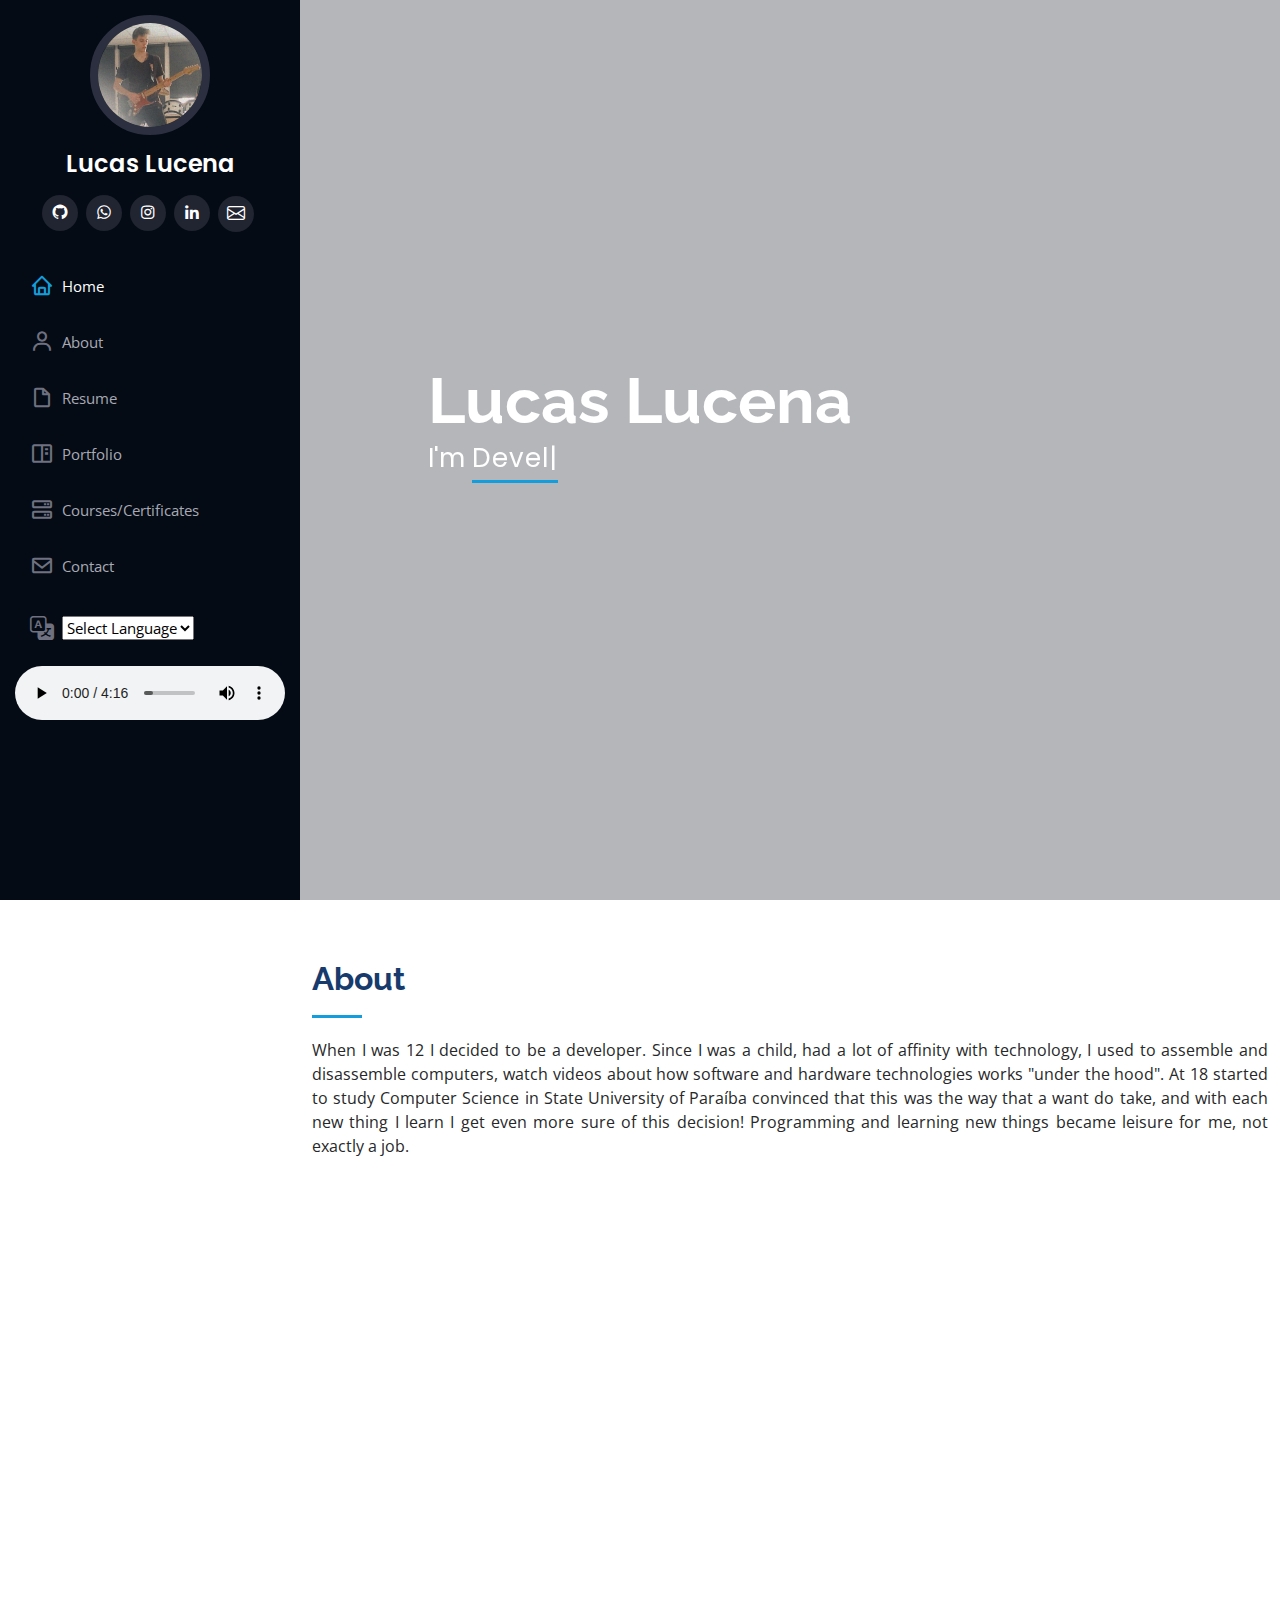
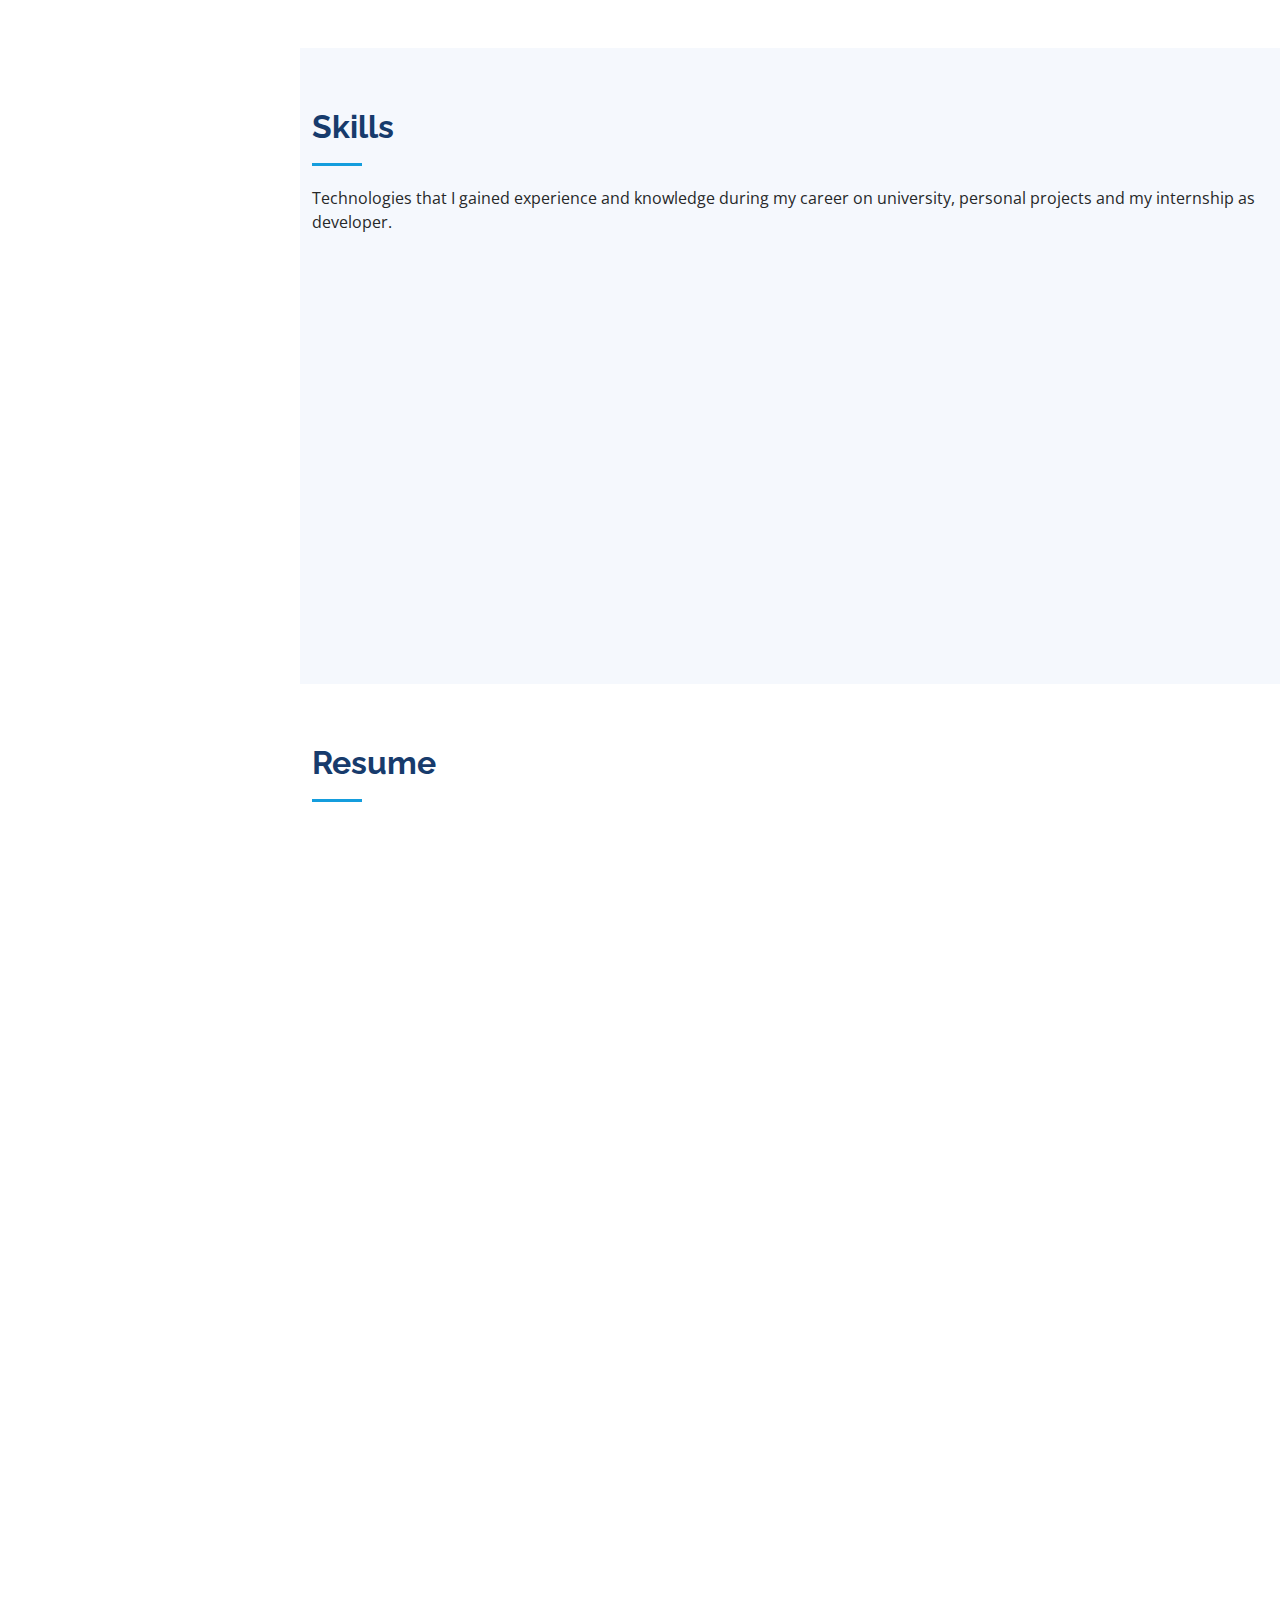
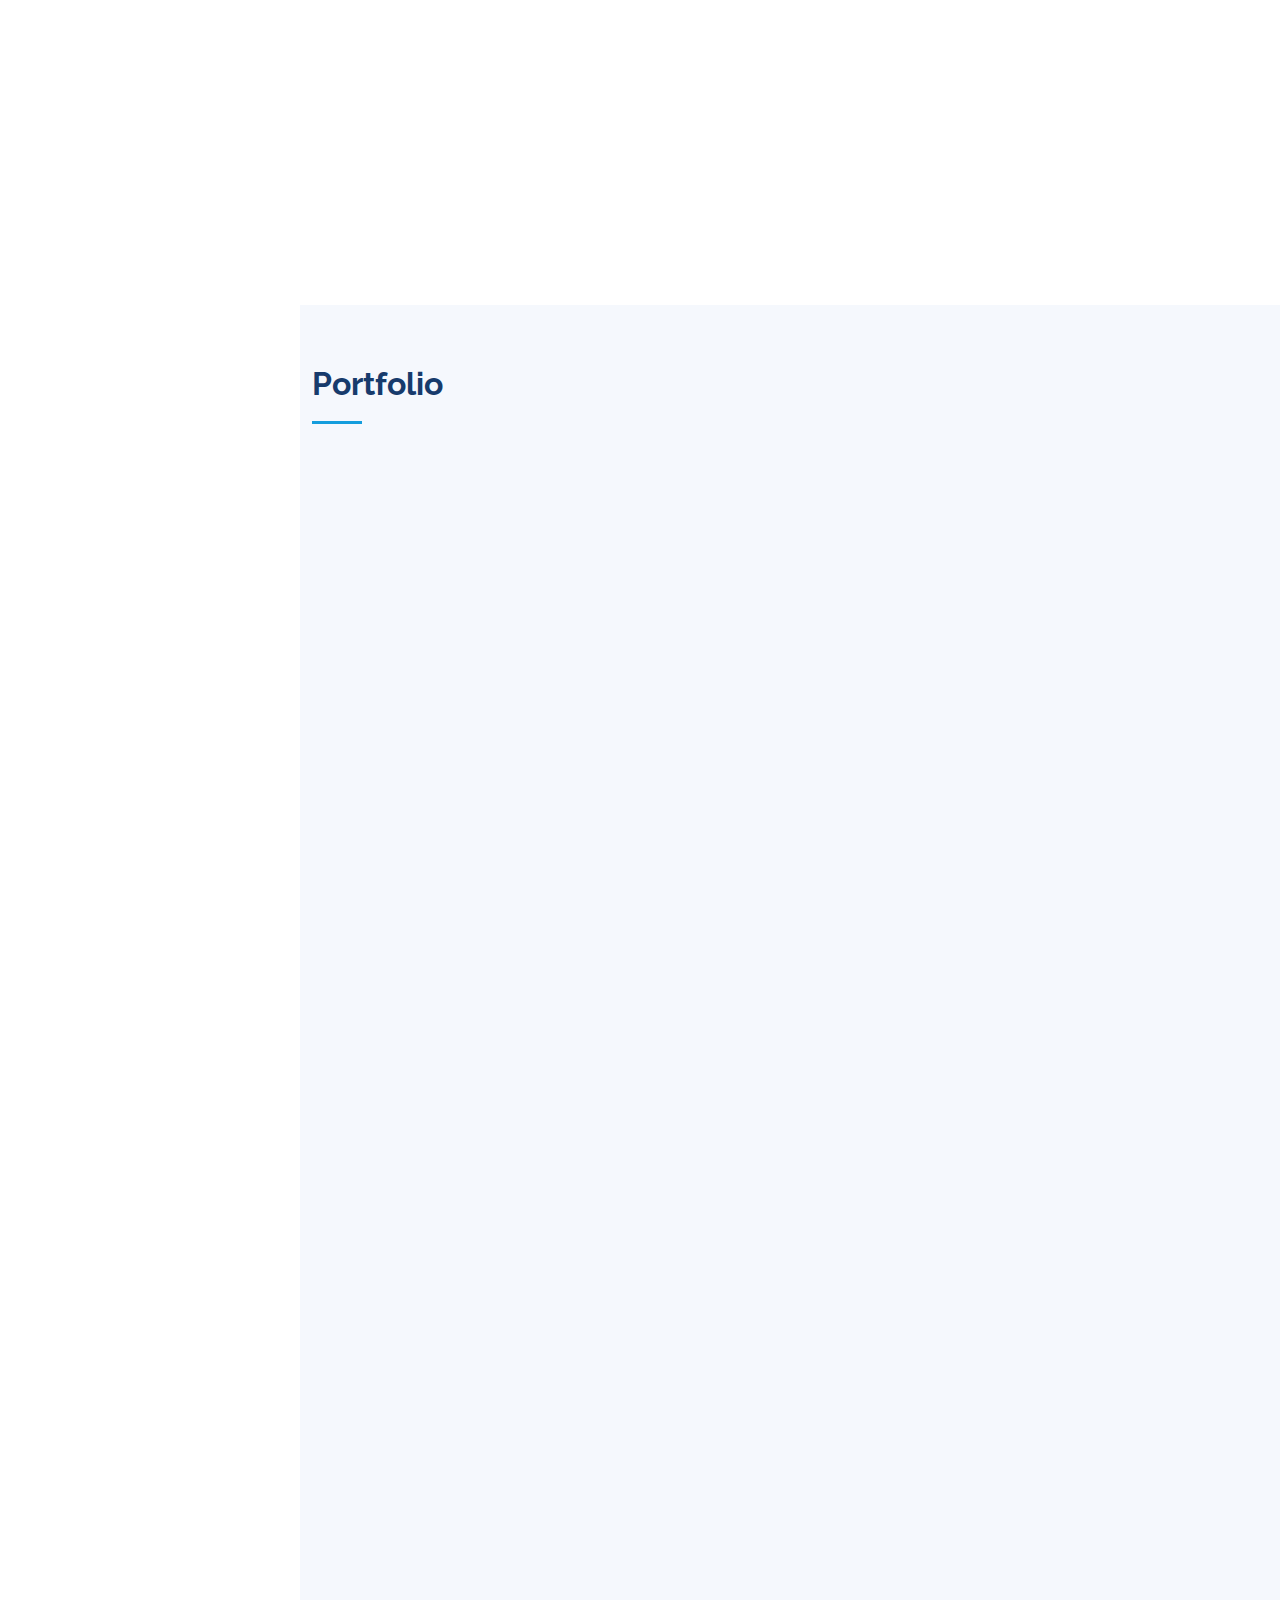
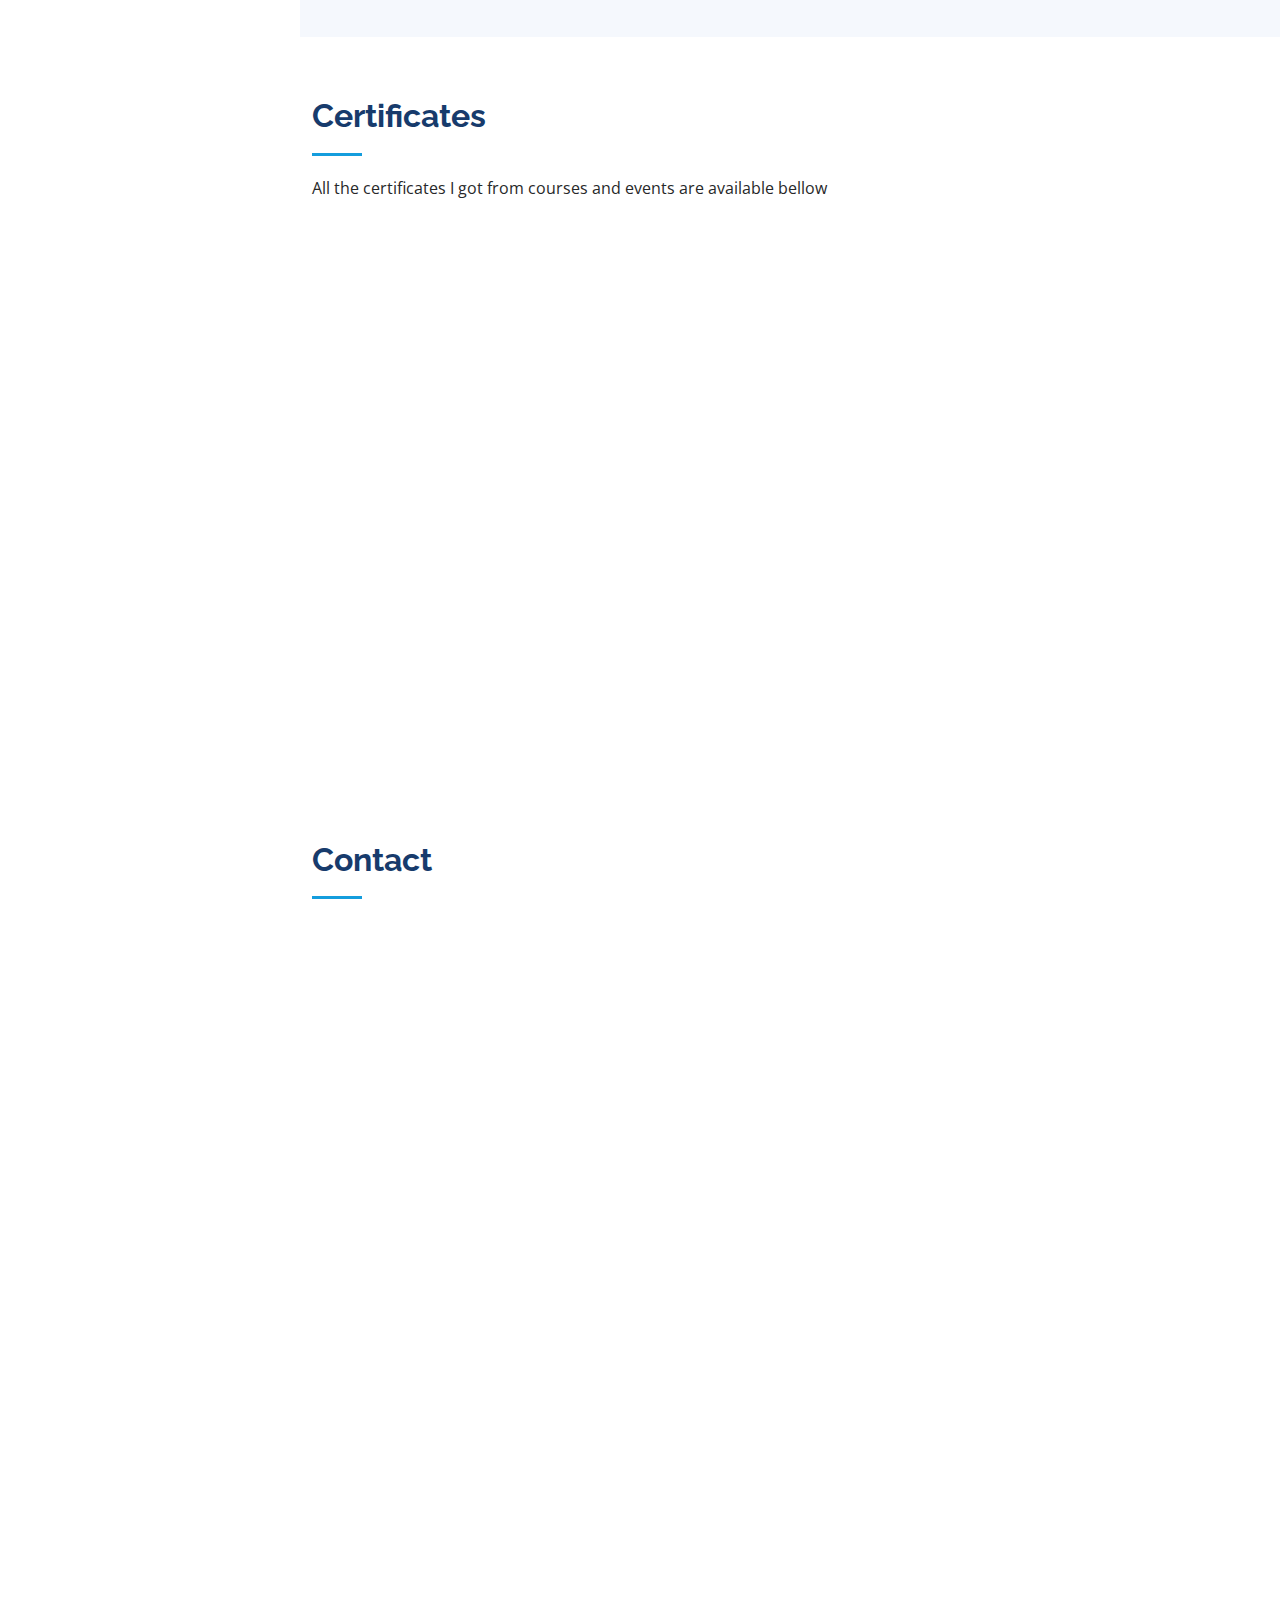
==== commit 1e26351f: "Update translate icon" ====
--- a/index.html
+++ b/index.html
@@ -90,7 +90,7 @@
               <span>Portfolio</span></a></li>
           <li><a href="#services" class="nav-link scrollto"><i class="bx bx-server"></i> <span>Courses/Certificates</span></a></li>
           <li><a href="#contact" class="nav-link scrollto"><i class="bx bx-envelope"></i> <span>Contact</span></a></li>
-          <li><a class="nav-link scrollto"><i class="bx bx-envelope"></i> <span><div id="google_translate_element">
+          <li><a class="nav-link scrollto"><i class="bi bi-translate"></i> <span><div id="google_translate_element">
             <select onchange="doGTranslate(this);">
               <option value="">Select Language</option>
               <option value="en|en">English</option>
